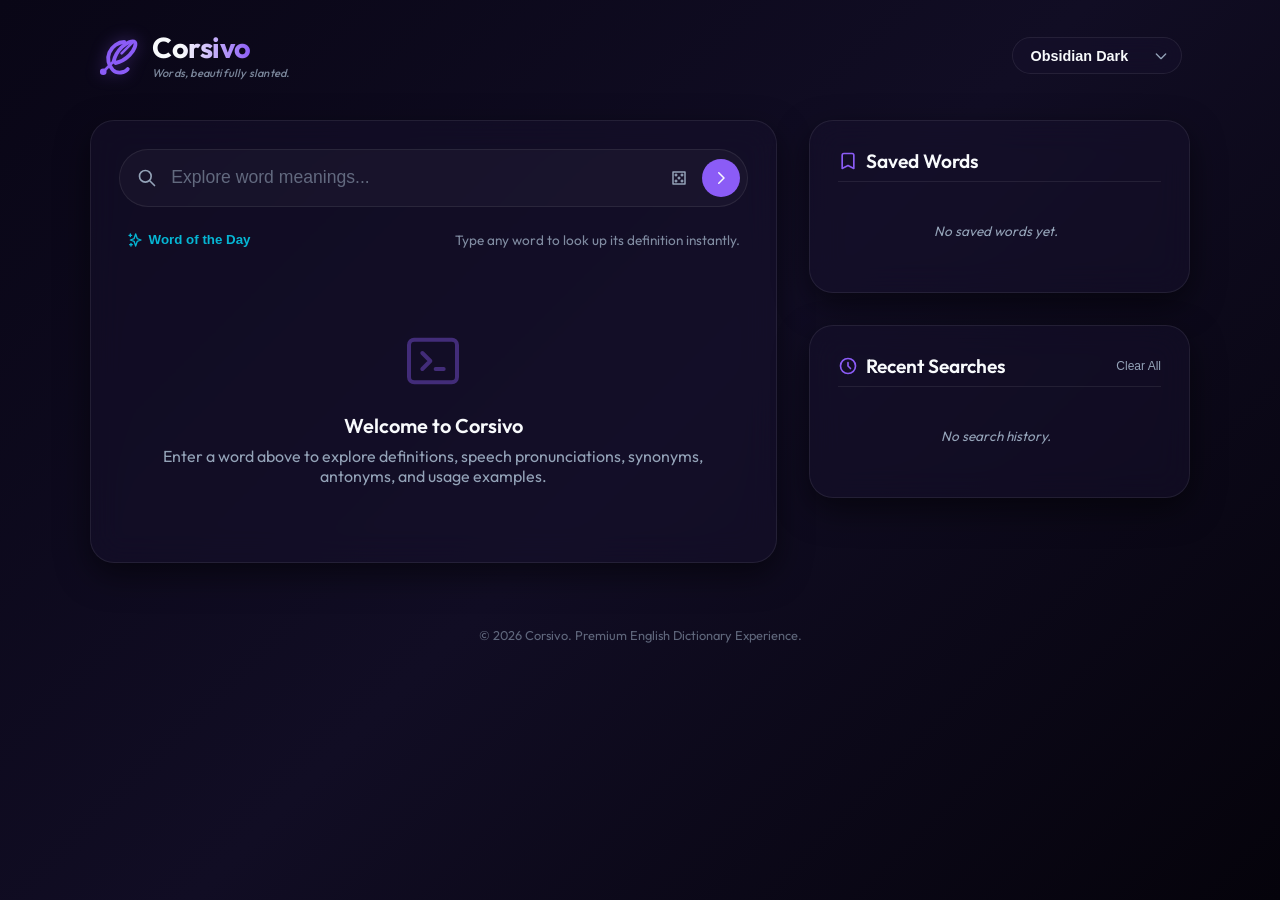
==== index.html @ c956513f "Reviving" ====
<!DOCTYPE html>
<html lang="en">
<head>
    <meta charset="UTF-8">
    <meta name="viewport" content="width=device-width, initial-scale=1.0">
    <title>Corsivo — Words, beautifully slanted.</title>
    <!-- Meta tags for SEO -->
    <meta name="description" content="Discover word meanings, audio pronunciations, synonyms, and word of the day in Corsivo - a premium, glassmorphic dark-themed app.">
    <link rel="stylesheet" href="styles.css">
</head>
<body>
    <!-- Header -->
    <header>
        <div class="brand">
            <!-- Corsivo Custom SVG Logo (Intertwined Italic C and Quill Pen) -->
            <svg class="brand-icon" viewBox="0 0 24 24" fill="none" stroke="currentColor" stroke-width="2.2" stroke-linecap="round" stroke-linejoin="round" xmlns="http://www.w3.org/2000/svg">
                <!-- Slanted C shape -->
                <path d="M15 4c-3.5 0-7 2.5-8.5 6s-.5 7.5 2 10 7 1.5 8.5-.5" />
                <!-- Slanted Quill Nib & Feather -->
                <path d="M9 15c.5-2.5 2-5.5 4.5-8 3-3 6.5-4 7.5-3s0 4.5-3 7.5c-2.5 2.5-5.5 4-8 4.5z" />
                <path d="M13.5 10.5l6-6" stroke-width="1.5" />
                <!-- Slanted ink draw line -->
                <path d="M9 15l-6 6" stroke-width="1.5" />
                <circle cx="3" cy="21" r="0.8" fill="currentColor" />
            </svg>
            <div class="logo-wrapper">
                <span class="brand-logo">Corsivo</span>
                <span class="brand-tagline">Words, beautifully slanted.</span>
            </div>
        </div>
        <div class="header-controls">
            <!-- Custom Theme Dropdown Select -->
            <div class="custom-select" id="theme-select-container">
                <button class="select-trigger" id="theme-select-trigger" aria-haspopup="listbox" aria-expanded="false" aria-label="Select Color Theme">
                    <span id="theme-select-label">Obsidian Dark</span>
                    <svg class="select-arrow" fill="none" stroke="currentColor" viewBox="0 0 24 24" xmlns="http://www.w3.org/2000/svg">
                        <path stroke-linecap="round" stroke-linejoin="round" stroke-width="2" d="M19 9l-7 7-7-7"></path>
                    </svg>
                </button>
                <ul class="select-options" id="theme-select-options" role="listbox">
                    <li data-value="dark" role="option" class="active">Obsidian Dark</li>
                    <li data-value="cyber" role="option">Midnight Cyber</li>
                    <li data-value="light" role="option">Light Glass</li>
                    <li data-value="sepia" role="option">Sepia Paper</li>
                </ul>
            </div>
        </div>
    </header>

    <!-- Main Layout Wrapper -->
    <div class="app-wrapper">
        <!-- Main Search and Meaning Area -->
        <main class="panel search-container">
            <div class="search-bar-wrapper">
                <!-- Search Icon -->
                <svg class="search-icon" fill="none" stroke="currentColor" viewBox="0 0 24 24" xmlns="http://www.w3.org/2000/svg">
                    <path stroke-linecap="round" stroke-linejoin="round" stroke-width="2" d="M21 21l-6-6m2-5a7 7 0 11-14 0 7 7 0 0114 0z"></path>
                </svg>
                
                <input type="text" id="word" placeholder="Explore word meanings..." aria-label="Search word in dictionary" autocomplete="off">
                
                <div class="input-actions">
                    <!-- Clear Input Button -->
                    <button class="clear-btn" id="clear-btn" onclick="clearSearch()" title="Clear search" aria-label="Clear input">
                        <svg width="18" height="18" fill="none" stroke="currentColor" viewBox="0 0 24 24" xmlns="http://www.w3.org/2000/svg">
                            <path stroke-linecap="round" stroke-linejoin="round" stroke-width="2" d="M6 18L18 6M6 6l12 12"></path>
                        </svg>
                    </button>
                    <!-- Random Word Button -->
                    <button class="random-btn" onclick="searchRandomWord()" title="Random Word" aria-label="Get a random word">
                        <!-- Die SVG Icon -->
                        <svg width="18" height="18" fill="none" stroke="currentColor" viewBox="0 0 24 24" xmlns="http://www.w3.org/2000/svg">
                            <path stroke-linecap="round" stroke-linejoin="round" stroke-width="2" d="M4 4h16v16H4V4z"></path>
                            <circle cx="8" cy="8" r="1.5" fill="currentColor"></circle>
                            <circle cx="16" cy="16" r="1.5" fill="currentColor"></circle>
                            <circle cx="12" cy="12" r="1.5" fill="currentColor"></circle>
                            <circle cx="16" cy="8" r="1.5" fill="currentColor"></circle>
                            <circle cx="8" cy="16" r="1.5" fill="currentColor"></circle>
                        </svg>
                    </button>
                    <!-- Submit Search Button -->
                    <button class="search-btn-icon" onclick="getMeaning()" title="Search word" aria-label="Perform search">
                        <svg width="18" height="18" fill="none" stroke="currentColor" viewBox="0 0 24 24" xmlns="http://www.w3.org/2000/svg">
                            <path stroke-linecap="round" stroke-linejoin="round" stroke-width="2" d="M9 5l7 7-7 7"></path>
                        </svg>
                    </button>
                </div>
            </div>

            <!-- Word of the Day Prompt -->
            <div class="quick-tips">
                <button class="word-of-day-btn" onclick="loadWordOfTheDay()">
                    <svg fill="none" stroke="currentColor" viewBox="0 0 24 24" xmlns="http://www.w3.org/2000/svg">
                        <path stroke-linecap="round" stroke-linejoin="round" stroke-width="2" d="M5 3v4M3 5h4M6 17v4m-2-2h4m5-16l2.286 6.857L21 12l-5.714 2.143L13 21l-2.286-6.857L5 12l5.714-2.143L13 3z"></path>
                    </svg>
                    Word of the Day
                </button>
                <span id="quick-tip-text" style="color: var(--text-secondary); opacity: 0.85;">Type any word to look up its definition instantly.</span>
            </div>

            <!-- Dynamic Result Area -->
            <div class="result" id="result">
                <!-- Welcome UI -->
                <div class="welcome-box">
                    <svg class="welcome-icon" fill="none" stroke="currentColor" viewBox="0 0 24 24" xmlns="http://www.w3.org/2000/svg">
                        <path stroke-linecap="round" stroke-linejoin="round" stroke-width="1.5" d="M8 9l3 3-3 3m5 0h3M5 20h14a2 2 0 002-2V6a2 2 0 00-2-2H5a2 2 0 00-2 2v12a2 2 0 002 2z"></path>
                    </svg>
                    <h3>Welcome to Corsivo</h3>
                    <p>Enter a word above to explore definitions, speech pronunciations, synonyms, antonyms, and usage examples.</p>
                </div>
            </div>
        </main>

        <!-- Sidebar (Bookmarks & History) -->
        <aside class="sidebar">
            <!-- Saved Words Section -->
            <div class="panel">
                <h2 class="sidebar-title">
                    <svg fill="none" stroke="currentColor" viewBox="0 0 24 24" xmlns="http://www.w3.org/2000/svg">
                        <path stroke-linecap="round" stroke-linejoin="round" stroke-width="2" d="M5 5a2 2 0 012-2h10a2 2 0 012 2v16l-7-3.5L5 21V5z"></path>
                    </svg>
                    Saved Words
                </h2>
                <ul class="sidebar-list" id="bookmarks-list">
                    <li class="empty-state">No saved words yet. Bookmark words to view them here.</li>
                </ul>
            </div>

            <!-- Recent Searches Section -->
            <div class="panel">
                <h2 class="sidebar-title" style="justify-content: space-between;">
                    <span style="display: flex; align-items: center; gap: 0.5rem;">
                        <svg fill="none" stroke="currentColor" viewBox="0 0 24 24" xmlns="http://www.w3.org/2000/svg">
                            <path stroke-linecap="round" stroke-linejoin="round" stroke-width="2" d="M12 8v4l3 3m6-3a9 9 0 11-18 0 9 9 0 0118 0z"></path>
                        </svg>
                        Recent Searches
                    </span>
                    <button onclick="clearHistory()" style="background: transparent; border: none; color: var(--text-secondary); cursor: pointer; font-size: 0.75rem; font-weight: 500;" id="clear-history-btn" title="Clear all history">Clear All</button>
                </h2>
                <ul class="sidebar-list" id="history-list">
                    <li class="empty-state">No search history.</li>
                </ul>
            </div>
        </aside>
    </div>

    <!-- Custom Modal Dialog System -->
    <div class="modal-overlay" id="custom-modal">
        <div class="modal-card">
            <h3 class="modal-title" id="modal-title">Confirm Action</h3>
            <p class="modal-message" id="modal-message">Are you sure you want to proceed?</p>
            <div class="modal-actions">
                <button class="modal-btn modal-btn-cancel" id="modal-cancel-btn">Cancel</button>
                <button class="modal-btn modal-btn-confirm" id="modal-confirm-btn">Confirm</button>
            </div>
        </div>
    </div>

    <!-- Toast Notifications Container -->
    <div class="toast-container" id="toast-container"></div>

    <!-- Footer -->
    <footer>
        <p>&copy; 2026 Corsivo. Premium English Dictionary Experience.</p>
    </footer>

    <!-- Scripts -->
    <script src="script.js"></script>
</body>
</html>
---- styles.css ----
/* Modern Dark Dictionary App Stylesheet */

@import url('https://fonts.googleapis.com/css2?family=Outfit:wght@300;400;500;600;700&family=Playfair+Display:ital,wght@0,500;0,700;1,500&display=swap');

:root {
    /* DEFAULT: Obsidian Dark */
    --bg-gradient: linear-gradient(135deg, #090616 0%, #110d24 50%, #05030b 100%);
    --bg-card: rgba(22, 17, 45, 0.5);
    --bg-card-hover: rgba(30, 24, 60, 0.7);
    --border-color: rgba(255, 255, 255, 0.08);
    --border-focus: rgba(139, 92, 246, 0.5);
    --text-primary: #f8fafc;
    --text-secondary: #94a3b8;
    --accent-color: #8b5cf6; /* Indigo-violet */
    --accent-hover: #a78bfa;
    --accent-glow: rgba(139, 92, 246, 0.35);
    --accent-secondary: #06b6d4; /* Cyan */
    --accent-sec-hover: #22d3ee;
    --shadow-color: rgba(0, 0, 0, 0.5);
    --success-color: #10b981;
    --error-color: #ef4444;
    --transition-speed: 0.3s;
    --font-sans: 'Outfit', sans-serif;
    --font-serif: 'Playfair Display', serif;
}

/* Theme: Midnight Cyber */
body.cyber {
    --bg-gradient: linear-gradient(135deg, #060814 0%, #0b132b 50%, #020308 100%);
    --bg-card: rgba(15, 23, 42, 0.6);
    --bg-card-hover: rgba(30, 41, 59, 0.85);
    --border-color: rgba(6, 182, 212, 0.15);
    --border-focus: rgba(6, 182, 212, 0.6);
    --text-primary: #e2e8f0;
    --text-secondary: #64748b;
    --accent-color: #06b6d4; /* Neon Cyan */
    --accent-hover: #22d3ee;
    --accent-glow: rgba(6, 182, 212, 0.45);
    --accent-secondary: #ec4899; /* Hot Pink */
    --accent-sec-hover: #f472b6;
    --shadow-color: rgba(6, 182, 212, 0.1);
}

/* Theme: Light Glass */
body.light {
    --bg-gradient: linear-gradient(135deg, #f8fafc 0%, #f1f5f9 50%, #e2e8f0 100%);
    --bg-card: rgba(255, 255, 255, 0.7);
    --bg-card-hover: rgba(255, 255, 255, 0.9);
    --border-color: rgba(15, 23, 42, 0.08);
    --border-focus: rgba(99, 102, 241, 0.5);
    --text-primary: #0f172a;
    --text-secondary: #475569;
    --accent-color: #4f46e5; /* Electric Indigo */
    --accent-hover: #4338ca;
    --accent-glow: rgba(79, 70, 229, 0.2);
    --accent-secondary: #0ea5e9; /* Sky Blue */
    --accent-sec-hover: #38bdf8;
    --shadow-color: rgba(15, 23, 42, 0.08);
}

/* Theme: Sepia Paper */
body.sepia {
    --bg-gradient: linear-gradient(135deg, #f4ecd8 0%, #ece2c6 50%, #dfd3b3 100%);
    --bg-card: rgba(255, 254, 250, 0.6);
    --bg-card-hover: rgba(255, 254, 250, 0.85);
    --border-color: rgba(139, 92, 26, 0.12);
    --border-focus: rgba(180, 83, 9, 0.5);
    --text-primary: #2b1f13;
    --text-secondary: #6e5843;
    --accent-color: #b45309; /* Warm Amber */
    --accent-hover: #92400e;
    --accent-glow: rgba(180, 83, 9, 0.25);
    --accent-secondary: #15803d; /* Forest Green */
    --accent-sec-hover: #166534;
    --shadow-color: rgba(139, 92, 26, 0.08);
}

/* Global Reset */
* {
    box-sizing: border-box;
    margin: 0;
    padding: 0;
}

body {
    font-family: var(--font-sans);
    background: var(--bg-gradient);
    color: var(--text-primary);
    min-height: 100vh;
    display: flex;
    flex-direction: column;
    align-items: center;
    justify-content: flex-start;
    padding: 2rem 1rem;
    overflow-x: hidden;
    transition: background var(--transition-speed) ease, color var(--transition-speed) ease;
    opacity: 0;
    animation: startupIntro 0.8s cubic-bezier(0.16, 1, 0.3, 1) forwards;
}

/* Scrollbar Customization */
::-webkit-scrollbar {
    width: 8px;
}
::-webkit-scrollbar-track {
    background: transparent;
}
::-webkit-scrollbar-thumb {
    background: var(--border-color);
    border-radius: 4px;
}
::-webkit-scrollbar-thumb:hover {
    background: var(--accent-color);
}

/* Layout Wrapper */
.app-wrapper {
    width: 100%;
    max-width: 1100px;
    display: grid;
    grid-template-columns: 1fr;
    gap: 2rem;
    position: relative;
    margin-top: 1rem;
}

@media (min-width: 900px) {
    .app-wrapper {
        grid-template-columns: 1.8fr 1fr;
    }
}

/* Header Container */
header {
    width: 100%;
    max-width: 1100px;
    display: flex;
    justify-content: space-between;
    align-items: center;
    margin-bottom: 1.5rem;
    padding: 0 0.5rem;
}

.brand {
    display: flex;
    align-items: center;
    gap: 0.75rem;
}

.brand-icon {
    width: 42px;
    height: 42px;
    color: var(--accent-color);
    filter: drop-shadow(0 0 8px var(--accent-glow));
    transition: transform var(--transition-speed) ease;
}

.brand:hover .brand-icon {
    transform: rotate(-10deg) scale(1.1);
}

.logo-wrapper {
    display: flex;
    flex-direction: column;
    align-items: flex-start;
}

.brand-logo {
    font-size: 1.8rem;
    font-weight: 700;
    letter-spacing: -0.5px;
    background: linear-gradient(to right, var(--text-primary) 30%, var(--accent-color) 100%);
    -webkit-background-clip: text;
    -webkit-text-fill-color: transparent;
    font-family: var(--font-sans);
    line-height: 1.1;
}

.brand-tagline {
    font-size: 0.7rem;
    font-weight: 500;
    font-style: italic;
    color: var(--text-secondary);
    opacity: 0.8;
    margin-top: 2px;
    letter-spacing: 0.2px;
}

.header-controls {
    display: flex;
    align-items: center;
    gap: 0.75rem;
}

/* Theme Dropdown */
.theme-selector-wrapper {
    position: relative;
}

select#theme-selector {
    appearance: none;
    background: var(--bg-card);
    border: 1px solid var(--border-color);
    color: var(--text-primary);
    padding: 0.6rem 2.2rem 0.6rem 1rem;
    font-size: 0.9rem;
    font-weight: 500;
    border-radius: 20px;
    cursor: pointer;
    transition: all var(--transition-speed) ease;
    backdrop-filter: blur(10px);
    -webkit-backdrop-filter: blur(10px);
}

select#theme-selector:focus, select#theme-selector:hover {
    border-color: var(--border-focus);
    box-shadow: 0 0 10px var(--accent-glow);
    outline: none;
}

.select-arrow {
    position: absolute;
    right: 12px;
    top: 50%;
    transform: translateY(-50%);
    pointer-events: none;
    width: 16px;
    height: 16px;
    color: var(--text-secondary);
}

/* Glassmorphic Panel Styles */
.panel {
    background: var(--bg-card);
    border: 1px solid var(--border-color);
    border-radius: 24px;
    padding: 1.75rem;
    box-shadow: 0 12px 32px var(--shadow-color);
    backdrop-filter: blur(16px);
    -webkit-backdrop-filter: blur(16px);
    transition: transform var(--transition-speed) ease, border-color var(--transition-speed) ease, box-shadow var(--transition-speed) ease;
}

.panel:hover {
    border-color: rgba(255, 255, 255, 0.12);
}

/* Main Area Container */
.search-container {
    display: flex;
    flex-direction: column;
    gap: 1.5rem;
}

/* Input & Search Controls */
.search-bar-wrapper {
    position: relative;
    display: flex;
    align-items: center;
    width: 100%;
}

.search-icon {
    position: absolute;
    left: 18px;
    width: 20px;
    height: 20px;
    color: var(--text-secondary);
    pointer-events: none;
    transition: color var(--transition-speed) ease;
}

input#word {
    width: 100%;
    padding: 1.1rem 3.5rem 1.1rem 3.2rem;
    font-size: 1.1rem;
    font-weight: 400;
    border-radius: 99px;
    border: 1px solid var(--border-color);
    background: rgba(255, 255, 255, 0.03);
    color: var(--text-primary);
    transition: all var(--transition-speed) ease;
}

.search-bar-wrapper:focus-within .search-icon {
    color: var(--accent-color);
}

input#word:focus {
    border-color: var(--border-focus);
    background: rgba(255, 255, 255, 0.05);
    box-shadow: 0 0 20px var(--accent-glow);
    outline: none;
}

input#word::placeholder {
    color: var(--text-secondary);
    opacity: 0.6;
}

/* Search buttons inside input wrapper */
.input-actions {
    position: absolute;
    right: 8px;
    display: flex;
    align-items: center;
    gap: 0.25rem;
}

.clear-btn, .random-btn, .search-btn-icon {
    background: transparent;
    border: none;
    border-radius: 50%;
    width: 38px;
    height: 38px;
    display: flex;
    align-items: center;
    justify-content: center;
    color: var(--text-secondary);
    cursor: pointer;
    transition: all 0.2s cubic-bezier(0.4, 0, 0.2, 1);
}

.clear-btn {
    opacity: 0;
    visibility: hidden;
}

.clear-btn.visible {
    opacity: 1;
    visibility: visible;
}

.clear-btn:hover {
    color: var(--error-color);
    background: rgba(239, 68, 68, 0.1);
}

.random-btn:hover {
    color: var(--accent-secondary);
    background: rgba(6, 182, 212, 0.1);
    transform: rotate(45deg);
}

.search-btn-icon {
    color: var(--text-primary);
    background: var(--accent-color);
}

.search-btn-icon:hover {
    background: var(--accent-hover);
    transform: scale(1.05);
    box-shadow: 0 0 12px var(--accent-glow);
}

/* Word of the Day & Quick Suggestions */
.quick-tips {
    display: flex;
    flex-wrap: wrap;
    justify-content: space-between;
    align-items: center;
    gap: 0.75rem;
    padding: 0 0.5rem;
    font-size: 0.85rem;
}

.word-of-day-btn {
    background: transparent;
    border: none;
    color: var(--accent-secondary);
    cursor: pointer;
    font-weight: 600;
    display: flex;
    align-items: center;
    gap: 0.35rem;
    transition: color var(--transition-speed) ease;
}

.word-of-day-btn:hover {
    color: var(--accent-sec-hover);
    text-decoration: underline;
}

.word-of-day-btn svg {
    width: 16px;
    height: 16px;
}

/* Result Styles */
.result {
    margin-top: 0.5rem;
    min-height: 200px;
    position: relative;
}

.welcome-box {
    display: flex;
    flex-direction: column;
    align-items: center;
    justify-content: center;
    text-align: center;
    padding: 3rem 1rem;
    color: var(--text-secondary);
}

.welcome-icon {
    width: 64px;
    height: 64px;
    margin-bottom: 1.25rem;
    color: var(--accent-color);
    opacity: 0.4;
    animation: float 4s ease-in-out infinite;
}

@keyframes float {
    0%, 100% { transform: translateY(0); }
    50% { transform: translateY(-8px); }
}

.welcome-box h3 {
    color: var(--text-primary);
    margin-bottom: 0.5rem;
    font-weight: 600;
    font-size: 1.25rem;
}

/* Shimmer Loading Skeleton */
.skeleton-wrapper {
    display: flex;
    flex-direction: column;
    gap: 1.5rem;
    animation: fadeIn 0.4s ease-out;
}

.skeleton-title {
    height: 36px;
    width: 50%;
    background: linear-gradient(90deg, rgba(255,255,255,0.03) 25%, rgba(255,255,255,0.08) 50%, rgba(255,255,255,0.03) 75%);
    background-size: 200% 100%;
    animation: shimmer 1.5s infinite linear;
    border-radius: 8px;
}

.skeleton-meta {
    height: 20px;
    width: 30%;
    background: linear-gradient(90deg, rgba(255,255,255,0.03) 25%, rgba(255,255,255,0.08) 50%, rgba(255,255,255,0.03) 75%);
    background-size: 200% 100%;
    animation: shimmer 1.5s infinite linear;
    border-radius: 6px;
}

.skeleton-body {
    height: 100px;
    width: 100%;
    background: linear-gradient(90deg, rgba(255,255,255,0.03) 25%, rgba(255,255,255,0.08) 50%, rgba(255,255,255,0.03) 75%);
    background-size: 200% 100%;
    animation: shimmer 1.5s infinite linear;
    border-radius: 12px;
}

@keyframes shimmer {
    0% { background-position: -200% 0; }
    100% { background-position: 200% 0; }
}

/* Active Definition Display */
.word-header-container {
    display: flex;
    justify-content: space-between;
    align-items: center;
    border-bottom: 1px solid var(--border-color);
    padding-bottom: 1.25rem;
    margin-bottom: 1.5rem;
}

.word-info h2 {
    font-family: var(--font-serif);
    font-size: 2.5rem;
    font-weight: 700;
    line-height: 1.2;
    margin-bottom: 0.35rem;
    word-break: break-word;
}

.phonetic-wrapper {
    display: flex;
    align-items: center;
    gap: 0.75rem;
}

.phonetic-text {
    font-size: 1.05rem;
    color: var(--accent-secondary);
    font-weight: 500;
}

.audio-btn {
    background: rgba(6, 182, 212, 0.1);
    border: none;
    color: var(--accent-secondary);
    width: 32px;
    height: 32px;
    border-radius: 50%;
    display: inline-flex;
    align-items: center;
    justify-content: center;
    cursor: pointer;
    transition: all 0.2s ease;
}

.audio-btn:hover {
    background: var(--accent-secondary);
    color: #000;
    transform: scale(1.1);
}

.audio-btn.playing {
    animation: pulseAudio 1s infinite alternate;
}

@keyframes pulseAudio {
    0% { transform: scale(1); box-shadow: 0 0 0 0 rgba(6, 182, 212, 0.4); }
    100% { transform: scale(1.1); box-shadow: 0 0 10px 4px rgba(6, 182, 212, 0.2); }
}

.word-actions {
    display: flex;
    gap: 0.5rem;
}

.action-btn {
    background: var(--bg-card);
    border: 1px solid var(--border-color);
    color: var(--text-secondary);
    width: 44px;
    height: 44px;
    border-radius: 50%;
    display: flex;
    align-items: center;
    justify-content: center;
    cursor: pointer;
    transition: all 0.2s ease;
}

.action-btn:hover {
    color: var(--text-primary);
    border-color: var(--border-focus);
    transform: scale(1.05);
}

.action-btn.active {
    color: #e11d48; /* Red heart or yellow bookmark fill */
    background: rgba(225, 29, 72, 0.1);
    border-color: rgba(225, 29, 72, 0.3);
}

.action-btn.bookmarked {
    color: #eab308; /* Yellow star */
    background: rgba(234, 179, 8, 0.1);
    border-color: rgba(234, 179, 8, 0.3);
}

/* Meaning Categories */
.pos-container {
    margin-bottom: 2rem;
    animation: slideUp 0.3s ease-out;
}

@keyframes slideUp {
    from { opacity: 0; transform: translateY(15px); }
    to { opacity: 1; transform: translateY(0); }
}

.pos-header {
    display: flex;
    align-items: center;
    gap: 1rem;
    margin-bottom: 1.1rem;
}

.pos-title {
    font-size: 1.1rem;
    font-weight: 700;
    text-transform: uppercase;
    letter-spacing: 1px;
    color: var(--accent-color);
}

.pos-line {
    flex-grow: 1;
    height: 1px;
    background: var(--border-color);
}

/* Definitions Cards */
.definitions-list {
    list-style: none;
    display: flex;
    flex-direction: column;
    gap: 1rem;
}

.definition-item {
    background: rgba(255, 255, 255, 0.02);
    border: 1px solid var(--border-color);
    padding: 1.2rem;
    border-radius: 16px;
    transition: background 0.2s ease, border-color 0.2s ease;
}

.definition-item:hover {
    background: rgba(255, 255, 255, 0.04);
    border-color: rgba(255, 255, 255, 0.12);
}

.definition-text {
    font-size: 1.05rem;
    line-height: 1.5;
    margin-bottom: 0.5rem;
}

.definition-text::before {
    content: "•";
    color: var(--accent-color);
    font-weight: bold;
    display: inline-block;
    width: 1rem;
    margin-left: -0.5rem;
}

.example-text {
    font-size: 0.95rem;
    color: var(--text-secondary);
    font-style: italic;
    border-left: 2px solid var(--accent-secondary);
    padding-left: 0.75rem;
    margin-top: 0.5rem;
}

/* Synonyms & Antonyms */
.thesaurus-container {
    margin-top: 1.25rem;
    display: flex;
    flex-direction: column;
    gap: 0.75rem;
    padding-top: 1rem;
    border-top: 1px dashed var(--border-color);
}

.thesaurus-row {
    display: flex;
    flex-wrap: wrap;
    align-items: center;
    gap: 0.5rem;
}

.thesaurus-label {
    font-size: 0.9rem;
    font-weight: 600;
    color: var(--text-secondary);
    min-width: 80px;
}

.tags-list {
    display: flex;
    flex-wrap: wrap;
    gap: 0.4rem;
}

.tag {
    font-size: 0.85rem;
    background: rgba(255, 255, 255, 0.04);
    border: 1px solid var(--border-color);
    color: var(--text-primary);
    padding: 0.25rem 0.75rem;
    border-radius: 12px;
    cursor: pointer;
    transition: all 0.2s ease;
}

.tag:hover {
    background: var(--accent-color);
    color: #fff;
    border-color: var(--accent-color);
    transform: translateY(-1px);
    box-shadow: 0 4px 8px var(--accent-glow);
}

/* Sidebar Sections (Bookmarks & History) */
.sidebar {
    display: flex;
    flex-direction: column;
    gap: 2rem;
}

.sidebar-title {
    font-size: 1.2rem;
    font-weight: 600;
    display: flex;
    align-items: center;
    gap: 0.5rem;
    margin-bottom: 1rem;
    border-bottom: 1px solid var(--border-color);
    padding-bottom: 0.5rem;
}

.sidebar-title svg {
    width: 20px;
    height: 20px;
    color: var(--accent-color);
}

.sidebar-list {
    list-style: none;
    max-height: 220px;
    overflow-y: auto;
    overflow-x: hidden;
    display: flex;
    flex-direction: column;
    gap: 0.5rem;
    padding-right: 6px;
}

.sidebar-item {
    display: flex;
    justify-content: space-between;
    align-items: center;
    padding: 0.6rem 0.85rem;
    background: rgba(255, 255, 255, 0.02);
    border: 1px solid var(--border-color);
    border-radius: 12px;
    font-size: 0.95rem;
    transition: all 0.2s ease;
    cursor: pointer;
}

.sidebar-item:hover {
    background: rgba(255, 255, 255, 0.05);
    border-color: var(--border-focus);
}

.sidebar-item-text {
    flex-grow: 1;
    font-weight: 500;
    transition: transform 0.2s ease;
}

.sidebar-item:hover .sidebar-item-text {
    transform: translateX(4px);
}

.sidebar-item-action {
    background: transparent;
    border: none;
    color: var(--text-secondary);
    cursor: pointer;
    padding: 4px;
    border-radius: 4px;
    display: flex;
    align-items: center;
    justify-content: center;
    transition: all 0.2s ease;
}

.sidebar-item-action:hover {
    color: var(--error-color);
    background: rgba(239, 68, 68, 0.1);
}

.empty-state {
    font-size: 0.85rem;
    color: var(--text-secondary);
    font-style: italic;
    padding: 1.5rem 0.5rem;
    text-align: center;
}

/* Toast System */
.toast-container {
    position: fixed;
    bottom: 24px;
    right: 24px;
    z-index: 9999;
    display: flex;
    flex-direction: column;
    gap: 0.5rem;
}

.toast {
    background: var(--bg-card);
    border: 1px solid var(--border-color);
    color: var(--text-primary);
    padding: 0.85rem 1.5rem;
    border-radius: 16px;
    box-shadow: 0 8px 24px rgba(0, 0, 0, 0.3);
    font-size: 0.9rem;
    font-weight: 500;
    display: flex;
    align-items: center;
    gap: 0.75rem;
    backdrop-filter: blur(12px);
    border-left: 4px solid var(--accent-color);
    animation: toastIn 0.3s cubic-bezier(0.16, 1, 0.3, 1) forwards;
}

@keyframes toastIn {
    from { transform: translateY(20px) scale(0.9); opacity: 0; }
    to { transform: translateY(0) scale(1); opacity: 1; }
}

.toast.toast-error {
    border-left-color: var(--error-color);
}

.toast.toast-success {
    border-left-color: var(--success-color);
}

.toast.toast-out {
    animation: toastOut 0.3s ease-in forwards;
}

@keyframes toastOut {
    to { transform: translateY(-20px) scale(0.9); opacity: 0; }
}

/* Error/Not Found screen */
.error-box {
    display: flex;
    flex-direction: column;
    align-items: center;
    justify-content: center;
    text-align: center;
    padding: 3rem 1rem;
    animation: fadeIn 0.4s ease-out;
}

.error-icon {
    width: 64px;
    height: 64px;
    color: var(--error-color);
    margin-bottom: 1.25rem;
    opacity: 0.75;
}

.error-box h3 {
    font-size: 1.4rem;
    margin-bottom: 0.5rem;
    color: var(--text-primary);
}

.error-box p {
    color: var(--text-secondary);
    max-width: 340px;
    line-height: 1.5;
}

/* Animations */
@keyframes fadeIn {
    from { opacity: 0; }
    to { opacity: 1; }
}

/* Footer styling */
footer {
    margin-top: 4rem;
    font-size: 0.8rem;
    color: var(--text-secondary);
    opacity: 0.6;
    text-align: center;
    width: 100%;
}

/* --- CUSTOM COMPONENT STYLES --- */

/* Custom Dropdown Select */
.custom-select {
    position: relative;
    width: 170px;
    user-select: none;
}

.select-trigger {
    width: 100%;
    background: var(--bg-card);
    border: 1px solid var(--border-color);
    color: var(--text-primary);
    padding: 0.6rem 1.1rem;
    font-size: 0.9rem;
    font-weight: 550;
    border-radius: 20px;
    cursor: pointer;
    display: flex;
    justify-content: space-between;
    align-items: center;
    transition: all var(--transition-speed) ease;
    backdrop-filter: blur(12px);
    -webkit-backdrop-filter: blur(12px);
}

.select-trigger:hover, .select-trigger:focus {
    border-color: var(--border-focus);
    box-shadow: 0 0 12px var(--accent-glow);
    outline: none;
}

.select-trigger .select-arrow {
    width: 16px;
    height: 16px;
    color: var(--text-secondary);
    transition: transform 0.25s cubic-bezier(0.4, 0, 0.2, 1);
    margin-left: 0.5rem;
}

.custom-select.open .select-arrow {
    transform: rotate(180deg);
    color: var(--accent-color);
}

.select-options {
    position: absolute;
    top: calc(100% + 6px);
    left: 0;
    width: 100%;
    background: var(--bg-card);
    border: 1px solid var(--border-color);
    border-radius: 16px;
    list-style: none;
    padding: 0.4rem;
    margin: 0;
    box-shadow: 0 12px 30px var(--shadow-color);
    backdrop-filter: blur(24px);
    -webkit-backdrop-filter: blur(24px);
    z-index: 1000;
    display: none;
    opacity: 0;
    transform: translateY(-8px);
    transition: opacity 0.2s ease, transform 0.2s ease, display 0.2s allow-discrete;
}

.custom-select.open .select-options {
    display: block;
    opacity: 1;
    transform: translateY(0);
}

.select-options li {
    padding: 0.55rem 0.85rem;
    font-size: 0.9rem;
    font-weight: 500;
    border-radius: 10px;
    cursor: pointer;
    color: var(--text-primary);
    transition: all 0.2s ease;
    display: flex;
    align-items: center;
    justify-content: space-between;
}

.select-options li:hover {
    background: rgba(255, 255, 255, 0.05);
    color: var(--accent-color);
}

.select-options li.active {
    background: rgba(139, 92, 246, 0.12);
    color: var(--accent-hover);
    font-weight: 600;
}

.select-options li.active::after {
    content: "•";
    color: var(--accent-hover);
    font-size: 1rem;
}

/* Custom Modal Dialog overlay */
.modal-overlay {
    position: fixed;
    top: 0;
    left: 0;
    width: 100vw;
    height: 100vh;
    background: rgba(0, 0, 0, 0.6);
    backdrop-filter: blur(10px);
    -webkit-backdrop-filter: blur(10px);
    display: flex;
    align-items: center;
    justify-content: center;
    z-index: 99999;
    opacity: 0;
    pointer-events: none;
    transition: opacity 0.3s cubic-bezier(0.16, 1, 0.3, 1);
}

.modal-overlay.open {
    opacity: 1;
    pointer-events: auto;
}

.modal-card {
    background: var(--bg-card);
    border: 1px solid var(--border-color);
    box-shadow: 0 24px 64px rgba(0, 0, 0, 0.6);
    border-radius: 28px;
    padding: 2.2rem;
    width: 90%;
    max-width: 400px;
    text-align: center;
    backdrop-filter: blur(20px);
    -webkit-backdrop-filter: blur(20px);
    transform: scale(0.9) translateY(12px);
    transition: transform 0.3s cubic-bezier(0.34, 1.56, 0.64, 1);
}

.modal-overlay.open .modal-card {
    transform: scale(1) translateY(0);
}

.modal-title {
    font-size: 1.35rem;
    font-weight: 700;
    margin-bottom: 0.6rem;
    color: var(--text-primary);
}

.modal-message {
    font-size: 0.95rem;
    color: var(--text-secondary);
    line-height: 1.5;
    margin-bottom: 2rem;
}

.modal-actions {
    display: flex;
    justify-content: center;
    gap: 0.75rem;
}

.modal-btn {
    padding: 0.7rem 1.6rem;
    border-radius: 14px;
    font-size: 0.95rem;
    font-weight: 600;
    cursor: pointer;
    border: none;
    transition: all 0.2s cubic-bezier(0.4, 0, 0.2, 1);
}

.modal-btn-cancel {
    background: rgba(255, 255, 255, 0.04);
    color: var(--text-primary);
    border: 1px solid var(--border-color);
}

.modal-btn-cancel:hover {
    background: rgba(255, 255, 255, 0.08);
}

.modal-btn-confirm {
    background: var(--accent-color);
    color: white;
}

.modal-btn-confirm:hover {
    background: var(--accent-hover);
    box-shadow: 0 0 12px var(--accent-glow);
    transform: scale(1.02);
}

/* Typo suggestions menu styling */
.typo-suggestions-container {
    margin-top: 1.5rem;
    display: flex;
    flex-direction: column;
    align-items: center;
    gap: 0.75rem;
    animation: fadeIn 0.4s ease-out;
}

.typo-suggestions-container span {
    font-size: 0.95rem;
    font-weight: 600;
    color: var(--text-secondary);
}

.suggestions-list {
    display: flex;
    justify-content: center;
    flex-wrap: wrap;
    gap: 0.5rem;
}

.suggestion-tag {
    font-size: 0.9rem;
    font-weight: 500;
    background: rgba(6, 182, 212, 0.08);
    color: var(--accent-secondary);
    border: 1px solid rgba(6, 182, 212, 0.15);
    padding: 0.35rem 0.95rem;
    border-radius: 12px;
    cursor: pointer;
    transition: all 0.2s cubic-bezier(0.4, 0, 0.2, 1);
}

.suggestion-tag:hover {
    background: var(--accent-secondary);
    color: #000;
    border-color: var(--accent-secondary);
    transform: translateY(-2px);
    box-shadow: 0 6px 12px rgba(6, 182, 212, 0.25);
}

/* Related words container styling */
.related-words-container {
    margin-top: 2.2rem;
    animation: slideUp 0.35s ease-out;
}

.related-tags-list {
    margin-top: 1rem;
    display: flex;
    flex-wrap: wrap;
    gap: 0.5rem;
}

.related-tag {
    font-size: 0.85rem;
    font-weight: 500;
    background: rgba(139, 92, 246, 0.08);
    border: 1px solid rgba(139, 92, 246, 0.15);
    color: var(--text-primary);
    padding: 0.35rem 0.85rem;
    border-radius: 14px;
    cursor: pointer;
    transition: all 0.2s cubic-bezier(0.4, 0, 0.2, 1);
}

.related-tag:hover {
    background: var(--accent-color);
    color: #fff;
    border-color: var(--accent-color);
    transform: translateY(-2px);
    box-shadow: 0 4px 10px var(--accent-glow);
}

/* --- SYSTEM ANIMATIONS & TIMERS (PHASE 3) --- */

/* Intro startup animation */
@keyframes startupIntro {
    from {
        opacity: 0;
        transform: translateY(12px);
    }
    to {
        opacity: 1;
        transform: translateY(0);
    }
}

/* Logo drawing animation */
.brand-icon {
    animation: logoDraw 1.1s cubic-bezier(0.16, 1, 0.3, 1) forwards;
}

@keyframes logoDraw {
    0% {
        transform: scale(0.8) rotate(-15deg);
        opacity: 0;
        filter: drop-shadow(0 0 0 transparent);
    }
    50% {
        filter: drop-shadow(0 0 15px var(--accent-glow));
    }
    100% {
        transform: scale(1) rotate(0deg);
        opacity: 1;
        filter: drop-shadow(0 0 8px var(--accent-glow));
    }
}

/* Spinner custom loader */
.loader-spinner {
    width: 38px;
    height: 38px;
    border: 3px solid rgba(255, 255, 255, 0.04);
    border-radius: 50%;
    border-top-color: var(--accent-color);
    border-right-color: var(--accent-secondary);
    animation: spin 0.85s cubic-bezier(0.4, 0.1, 0.4, 0.9) infinite;
    margin: 2.5rem auto;
    filter: drop-shadow(0 0 4px var(--accent-glow));
}

@keyframes spin {
    to { transform: rotate(360deg); }
}

/* Sequential streaming cascade layout */
.word-header-container {
    animation: revealCascading 0.4s cubic-bezier(0.16, 1, 0.3, 1) forwards;
    opacity: 0;
}

.pos-container {
    animation: revealCascading 0.4s cubic-bezier(0.16, 1, 0.3, 1) forwards;
    opacity: 0;
}

.pos-container:nth-of-type(1) { animation-delay: 0.08s; }
.pos-container:nth-of-type(2) { animation-delay: 0.18s; }
.pos-container:nth-of-type(3) { animation-delay: 0.28s; }
.pos-container:nth-of-type(4) { animation-delay: 0.38s; }

.related-words-container {
    animation: revealCascading 0.4s cubic-bezier(0.16, 1, 0.3, 1) forwards;
    opacity: 0;
    animation-delay: 0.45s;
}

@keyframes revealCascading {
    from {
        opacity: 0;
        transform: translateY(12px);
    }
    to {
        opacity: 1;
        transform: translateY(0);
    }
}
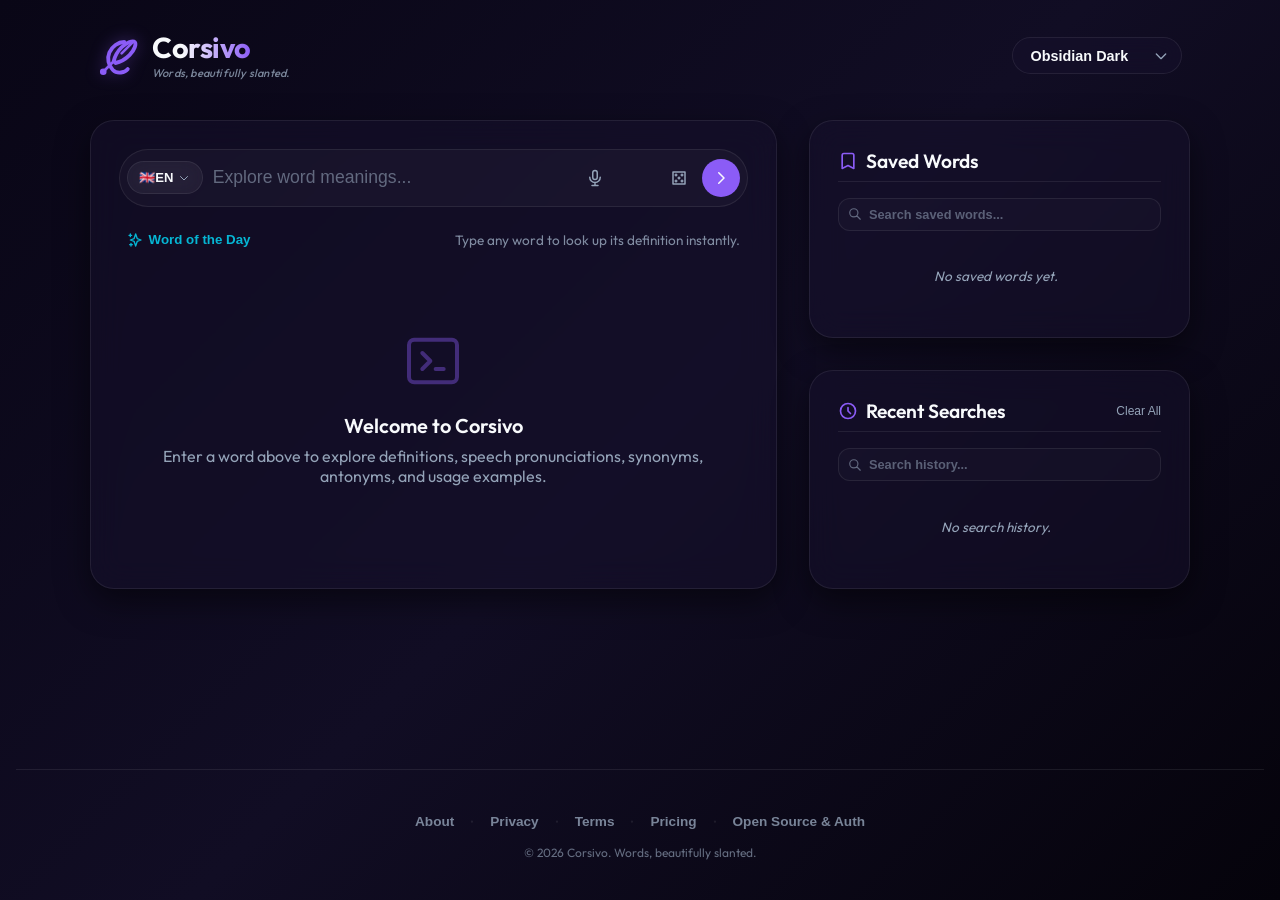
==== commit e3682d11: "Some" ====
--- a/index.html
+++ b/index.html
@@ -4,9 +4,13 @@
     <meta charset="UTF-8">
     <meta name="viewport" content="width=device-width, initial-scale=1.0">
     <title>Corsivo — Words, beautifully slanted.</title>
-    <!-- Meta tags for SEO -->
     <meta name="description" content="Discover word meanings, audio pronunciations, synonyms, and word of the day in Corsivo - a premium, glassmorphic dark-themed app.">
     <link rel="stylesheet" href="styles.css">
+    <!-- PWA integration -->
+    <link rel="manifest" href="manifest.json">
+    <meta name="theme-color" content="#090616">
+    <link rel="icon" type="image/svg+xml" href="icon.svg">
+    <link rel="apple-touch-icon" href="icon.svg">
 </head>
 <body>
     <!-- Header -->
@@ -52,14 +56,37 @@
         <!-- Main Search and Meaning Area -->
         <main class="panel search-container">
             <div class="search-bar-wrapper">
-                <!-- Search Icon -->
-                <svg class="search-icon" fill="none" stroke="currentColor" viewBox="0 0 24 24" xmlns="http://www.w3.org/2000/svg">
-                    <path stroke-linecap="round" stroke-linejoin="round" stroke-width="2" d="M21 21l-6-6m2-5a7 7 0 11-14 0 7 7 0 0114 0z"></path>
-                </svg>
-                
+                <!-- Custom Language Dropdown Selector -->
+                <div class="custom-select lang-select" id="lang-select-container">
+                    <button class="select-trigger lang-trigger" id="lang-select-trigger" aria-haspopup="listbox" aria-expanded="false" aria-label="Select Search Language">
+                        <span id="lang-select-label">🇬🇧 EN</span>
+                        <svg class="select-arrow" fill="none" stroke="currentColor" viewBox="0 0 24 24" xmlns="http://www.w3.org/2000/svg">
+                            <path stroke-linecap="round" stroke-linejoin="round" stroke-width="2" d="M19 9l-7 7-7-7"></path>
+                        </svg>
+                    </button>
+                    <ul class="select-options lang-options" id="lang-select-options" role="listbox">
+                        <li data-value="en" role="option" class="active">🇬🇧 English</li>
+                        <li data-value="es" role="option">🇪🇸 Spanish</li>
+                        <li data-value="fr" role="option">🇫🇷 French</li>
+                        <li data-value="de" role="option">🇩🇪 German</li>
+                        <li data-value="it" role="option">🇮🇹 Italian</li>
+                        <li data-value="pt-br" role="option">🇧🇷 Portuguese</li>
+                        <li data-value="ru" role="option">🇷🇺 Russian</li>
+                        <li data-value="tr" role="option">🇹🇷 Turkish</li>
+                        <li data-value="ar" role="option">🇸🇦 Arabic</li>
+                    </ul>
+                </div>
+
                 <input type="text" id="word" placeholder="Explore word meanings..." aria-label="Search word in dictionary" autocomplete="off">
                 
                 <div class="input-actions">
+                    <!-- Voice Search Microphone -->
+                    <button class="voice-btn" id="voice-search-btn" onclick="startVoiceSearch()" title="Voice Search" aria-label="Search by voice">
+                        <svg width="18" height="18" fill="none" stroke="currentColor" stroke-width="2" viewBox="0 0 24 24" xmlns="http://www.w3.org/2000/svg">
+                            <path stroke-linecap="round" stroke-linejoin="round" stroke-width="2" d="M19 11a7 7 0 01-7 7m0 0a7 7 0 01-7-7m7 7v4m0 0H8m4 0h4m-4-8a3 3 0 01-3-3V5a3 3 0 116 0v6a3 3 0 01-3 3z"></path>
+                        </svg>
+                    </button>
+                    
                     <!-- Clear Input Button -->
                     <button class="clear-btn" id="clear-btn" onclick="clearSearch()" title="Clear search" aria-label="Clear input">
                         <svg width="18" height="18" fill="none" stroke="currentColor" viewBox="0 0 24 24" xmlns="http://www.w3.org/2000/svg">
@@ -121,6 +148,10 @@
                     </svg>
                     Saved Words
                 </h2>
+                <div class="sidebar-search-wrapper">
+                    <input type="text" id="bookmarks-search" placeholder="Search saved words..." oninput="filterBookmarks()" class="sidebar-search-input" aria-label="Search saved words">
+                    <svg class="sidebar-search-icon" width="14" height="14" fill="none" stroke="currentColor" stroke-width="2" viewBox="0 0 24 24"><path stroke-linecap="round" stroke-linejoin="round" d="M21 21l-6-6m2-5a7 7 0 11-14 0 7 7 0 0114 0z"/></svg>
+                </div>
                 <ul class="sidebar-list" id="bookmarks-list">
                     <li class="empty-state">No saved words yet. Bookmark words to view them here.</li>
                 </ul>
@@ -137,6 +168,10 @@
                     </span>
                     <button onclick="clearHistory()" style="background: transparent; border: none; color: var(--text-secondary); cursor: pointer; font-size: 0.75rem; font-weight: 500;" id="clear-history-btn" title="Clear all history">Clear All</button>
                 </h2>
+                <div class="sidebar-search-wrapper">
+                    <input type="text" id="history-search" placeholder="Search history..." oninput="filterHistory()" class="sidebar-search-input" aria-label="Search recent history">
+                    <svg class="sidebar-search-icon" width="14" height="14" fill="none" stroke="currentColor" stroke-width="2" viewBox="0 0 24 24"><path stroke-linecap="round" stroke-linejoin="round" d="M21 21l-6-6m2-5a7 7 0 11-14 0 7 7 0 0114 0z"/></svg>
+                </div>
                 <ul class="sidebar-list" id="history-list">
                     <li class="empty-state">No search history.</li>
                 </ul>
@@ -159,9 +194,126 @@
     <!-- Toast Notifications Container -->
     <div class="toast-container" id="toast-container"></div>
 
+    <!-- Connection Status Widget (Offline/Online Popups) -->
+    <div class="connection-widget" id="connection-widget"></div>
+
+    <!-- Custom Informational Modal Sheet (About, Privacy, Terms, Pricing, Open Source) -->
+    <div class="info-overlay" id="info-modal">
+        <div class="info-card">
+            <button class="info-close-btn" onclick="closeInfoModal()" aria-label="Close panel">
+                <svg width="20" height="20" fill="none" stroke="currentColor" viewBox="0 0 24 24" xmlns="http://www.w3.org/2000/svg">
+                    <path stroke-linecap="round" stroke-linejoin="round" stroke-width="2" d="M6 18L18 6M6 6l12 12"></path>
+                </svg>
+            </button>
+            
+            <!-- Modal Tabs Sidebar -->
+            <div class="info-tabs">
+                <button class="tab-btn active" data-tab="about" onclick="switchInfoTab('about')">About</button>
+                <button class="tab-btn" data-tab="privacy" onclick="switchInfoTab('privacy')">Privacy</button>
+                <button class="tab-btn" data-tab="terms" onclick="switchInfoTab('terms')">Terms</button>
+                <button class="tab-btn" data-tab="pricing" onclick="switchInfoTab('pricing')">Pricing</button>
+                <button class="tab-btn" data-tab="open-source" onclick="switchInfoTab('open-source')">Open Source & Auth</button>
+                <button class="tab-btn" data-tab="backup" onclick="switchInfoTab('backup')">Backup & Restore</button>
+            </div>
+            
+            <!-- Modal Contents Area -->
+            <div class="info-content-wrapper">
+                <!-- About Tab -->
+                <div class="tab-content active" id="tab-content-about">
+                    <h2>About Corsivo</h2>
+                    <p class="subtitle">Words, beautifully slanted.</p>
+                    <p>Welcome to <strong>Corsivo</strong>! This project holds a special place in my development journey: it is a modern revival of my very first repository on GitHub. Rebuilt from the ground up, it features a glassmorphic dark design system, fluid slanted text micro-animations, and full offline caching compatibility.</p>
+                    <p>The name <em>Corsivo</em> (Italian for italic or cursive) highlights our goal to present word definitions with exquisite typography, visual transitions, and custom layout setups.</p>
+                </div>
+                
+                <!-- Privacy Tab -->
+                <div class="tab-content" id="tab-content-privacy">
+                    <h2>Privacy Policy</h2>
+                    <p class="subtitle">Your data remains yours. 100% client-side.</p>
+                    <p>We believe online privacy should be simple, clear, and absolute, without standard corporate legalese:</p>
+                    <ul>
+                        <li><strong>No Accounts:</strong> You do not need to register, enter an email, or sign in to explore words. We offer a full experience with zero authentication walls.</li>
+                        <li><strong>100% Local Storage:</strong> All your search history logs, saved words (bookmarks), and visual color themes are stored exclusively on your own device inside your browser's LocalStorage.</li>
+                        <li><strong>No Databases or Servers:</strong> We do not host backend databases. We have zero tracking tools, cookies, or remote analytics logs. Your word lookups are completely private.</li>
+                        <li><strong>API Queries:</strong> Word searches request definitions from the public Free Dictionary API. Related recommendations use the Datamuse API. No personal trackers are sent.</li>
+                    </ul>
+                </div>
+                
+                <!-- Terms Tab -->
+                <div class="tab-content" id="tab-content-terms">
+                    <h2>Terms of Service</h2>
+                    <p class="subtitle">Straightforward, fair-use guidelines.</p>
+                    <p>Our terms of usage are extremely simple:</p>
+                    <ul>
+                        <li><strong>Fair Use:</strong> Search and discover as many words as you need. Please do not run aggressive web scrapers that spam the API servers.</li>
+                        <li><strong>MIT License:</strong> The code for Corsivo is open-source and free to read, fork, clone, or modify under the permissive MIT license parameters.</li>
+                        <li><strong>As-Is Service:</strong> We pull definitions dynamically from public dictionaries. Information is presented "as-is" without warranty.</li>
+                    </ul>
+                </div>
+                
+                <!-- Pricing Tab -->
+                <div class="tab-content" id="tab-content-pricing">
+                    <h2>Pricing</h2>
+                    <p class="subtitle">100% Free Forever.</p>
+                    <p>Corsivo has zero subscription tiers, zero locked features, and zero banner ads:</p>
+                    <ul>
+                        <li><strong>Free Forever:</strong> This app is built out of passion as a portfolio project. You will never be asked for billing details, trials, or premiums.</li>
+                        <li><strong>No Advertisements:</strong> We do not run ads. The layout remains clean, loading fast, and focused on typography definitions.</li>
+                    </ul>
+                </div>
+                
+                <!-- Open Source Tab -->
+                <div class="tab-content" id="tab-content-open-source">
+                    <h2>Open Source & Auth</h2>
+                    <p class="subtitle">Accessible codebase, zero sign-up constraints.</p>
+                    <p>Corsivo is completely transparent and designed without auth limits:</p>
+                    <ul>
+                        <li><strong>Zero Login Constraints:</strong> There are no registration forms, forgot-password scripts, or profiles. The app loads instantly for everyone.</li>
+                        <li><strong>Code Repository:</strong> The codebase is open for public review and contributions on GitHub, showing the journey from my first repository to this modernized revival.</li>
+                        <li><strong>Educational Focus:</strong> Rebuilding this as a pure HTML/CSS/JS single-page application shows that high-fidelity web experiences can be created with zero bloated frameworks.</li>
+                    </ul>
+                </div>
+
+                <!-- Backup & Restore Tab -->
+                <div class="tab-content" id="tab-content-backup">
+                    <h2>Backup & Restore</h2>
+                    <p class="subtitle">Import or export your dictionary data (bookmarks, notes, history).</p>
+                    <p>Save all your custom vocabulary data, personal comments, and search logs to a JSON file on your local computer, or restore them anytime.</p>
+                    
+                    <div style="display: flex; gap: 1rem; margin-top: 2rem;">
+                        <button onclick="exportData()" class="modal-btn modal-btn-confirm" style="display: flex; align-items: center; gap: 0.5rem; justify-content: center; width: 100%;">
+                            <svg width="18" height="18" fill="none" stroke="currentColor" stroke-width="2" viewBox="0 0 24 24" xmlns="http://www.w3.org/2000/svg">
+                                <path stroke-linecap="round" stroke-linejoin="round" d="M4 16v1a3 3 0 003 3h10a3 3 0 003-3v-1m-4-4l-4 4m0 0l-4-4m4 4V4"></path>
+                            </svg>
+                            Export Data (.json)
+                        </button>
+                        <button onclick="triggerImport()" class="modal-btn modal-btn-cancel" style="display: flex; align-items: center; gap: 0.5rem; justify-content: center; width: 100%; border: 1px dashed var(--border-color);">
+                            <svg width="18" height="18" fill="none" stroke="currentColor" stroke-width="2" viewBox="0 0 24 24" xmlns="http://www.w3.org/2000/svg">
+                                <path stroke-linecap="round" stroke-linejoin="round" d="M4 16v1a3 3 0 003 3h10a3 3 0 003-3v-1m-4-8l-4-4m0 0L8 8m4-4v12"></path>
+                            </svg>
+                            Import Data (.json)
+                        </button>
+                        <input type="file" id="import-file-input" style="display: none;" accept=".json" onchange="importData(event)">
+                    </div>
+                </div>
+            </div>
+        </div>
+    </div>
+
     <!-- Footer -->
     <footer>
-        <p>&copy; 2026 Corsivo. Premium English Dictionary Experience.</p>
+        <div class="footer-links">
+            <button onclick="openInfoModal('about')">About</button>
+            <span class="footer-divider">•</span>
+            <button onclick="openInfoModal('privacy')">Privacy</button>
+            <span class="footer-divider">•</span>
+            <button onclick="openInfoModal('terms')">Terms</button>
+            <span class="footer-divider">•</span>
+            <button onclick="openInfoModal('pricing')">Pricing</button>
+            <span class="footer-divider">•</span>
+            <button onclick="openInfoModal('open-source')">Open Source & Auth</button>
+        </div>
+        <p class="copyright">&copy; 2026 Corsivo. Words, beautifully slanted.</p>
     </footer>
 
     <!-- Scripts -->
--- a/styles.css
+++ b/styles.css
@@ -1,6 +1,10 @@
 /* Modern Dark Dictionary App Stylesheet */
 
 @import url('https://fonts.googleapis.com/css2?family=Outfit:wght@300;400;500;600;700&family=Playfair+Display:ital,wght@0,500;0,700;1,500&display=swap');
+
+html {
+    scroll-behavior: smooth;
+}
 
 :root {
     /* DEFAULT: Obsidian Dark */
@@ -25,7 +29,7 @@
 }
 
 /* Theme: Midnight Cyber */
-body.cyber {
+body.cyber, html.cyber {
     --bg-gradient: linear-gradient(135deg, #060814 0%, #0b132b 50%, #020308 100%);
     --bg-card: rgba(15, 23, 42, 0.6);
     --bg-card-hover: rgba(30, 41, 59, 0.85);
@@ -42,7 +46,7 @@
 }
 
 /* Theme: Light Glass */
-body.light {
+body.light, html.light {
     --bg-gradient: linear-gradient(135deg, #f8fafc 0%, #f1f5f9 50%, #e2e8f0 100%);
     --bg-card: rgba(255, 255, 255, 0.7);
     --bg-card-hover: rgba(255, 255, 255, 0.9);
@@ -59,7 +63,7 @@
 }
 
 /* Theme: Sepia Paper */
-body.sepia {
+body.sepia, html.sepia {
     --bg-gradient: linear-gradient(135deg, #f4ecd8 0%, #ece2c6 50%, #dfd3b3 100%);
     --bg-card: rgba(255, 254, 250, 0.6);
     --bg-card-hover: rgba(255, 254, 250, 0.85);
@@ -84,14 +88,16 @@
 
 body {
     font-family: var(--font-sans);
-    background: var(--bg-gradient);
+    background: var(--bg-gradient) no-repeat;
+    background-attachment: fixed;
+    background-size: cover;
     color: var(--text-primary);
     min-height: 100vh;
     display: flex;
     flex-direction: column;
     align-items: center;
     justify-content: flex-start;
-    padding: 2rem 1rem;
+    padding: 2rem 1rem 0 1rem;
     overflow-x: hidden;
     transition: background var(--transition-speed) ease, color var(--transition-speed) ease;
     opacity: 0;
@@ -122,6 +128,7 @@
     gap: 2rem;
     position: relative;
     margin-top: 1rem;
+    margin-bottom: 4rem; /* Minimum spacing above footer */
 }
 
 @media (min-width: 900px) {
@@ -238,7 +245,7 @@
     box-shadow: 0 12px 32px var(--shadow-color);
     backdrop-filter: blur(16px);
     -webkit-backdrop-filter: blur(16px);
-    transition: transform var(--transition-speed) ease, border-color var(--transition-speed) ease, box-shadow var(--transition-speed) ease;
+    transition: transform var(--transition-speed) ease, border-color var(--transition-speed) ease, box-shadow var(--transition-speed) ease, background var(--transition-speed) ease, background-color var(--transition-speed) ease, color var(--transition-speed) ease;
 }
 
 .panel:hover {
@@ -272,7 +279,7 @@
 
 input#word {
     width: 100%;
-    padding: 1.1rem 3.5rem 1.1rem 3.2rem;
+    padding: 1.1rem 3.5rem 1.1rem 5.8rem; /* Clear language selector absolute placement */
     font-size: 1.1rem;
     font-weight: 400;
     border-radius: 99px;
@@ -862,15 +869,7 @@
     to { opacity: 1; }
 }
 
-/* Footer styling */
-footer {
-    margin-top: 4rem;
-    font-size: 0.8rem;
-    color: var(--text-secondary);
-    opacity: 0.6;
-    text-align: center;
-    width: 100%;
-}
+/* Footer styling removed from duplicate definition - merged below */
 
 /* --- CUSTOM COMPONENT STYLES --- */
 
@@ -1011,7 +1010,7 @@
     backdrop-filter: blur(20px);
     -webkit-backdrop-filter: blur(20px);
     transform: scale(0.9) translateY(12px);
-    transition: transform 0.3s cubic-bezier(0.34, 1.56, 0.64, 1);
+    transition: transform 0.3s cubic-bezier(0.34, 1.56, 0.64, 1), background var(--transition-speed) ease, border-color var(--transition-speed) ease, color var(--transition-speed) ease;
 }
 
 .modal-overlay.open .modal-card {
@@ -1229,3 +1228,857 @@
         transform: translateY(0);
     }
 }
+
+/* --- OFFLINE MODE NOTICE & POLICY DIALOGS (PHASE 4) --- */
+
+/* --- PREMIUM CONNECTION STATUS POPUP --- */
+.connection-widget {
+    position: fixed;
+    bottom: 24px;
+    left: 24px;
+    z-index: 99999;
+    pointer-events: none;
+    perspective: 1000px;
+}
+
+.connection-card {
+    display: flex;
+    align-items: flex-start;
+    gap: 1rem;
+    background: rgba(22, 17, 45, 0.7); /* Translucent glass fallback */
+    border: 1px solid var(--border-color);
+    box-shadow: 0 16px 40px rgba(0, 0, 0, 0.5);
+    border-radius: 20px;
+    padding: 1.1rem 1.4rem;
+    max-width: 350px;
+    backdrop-filter: blur(20px);
+    -webkit-backdrop-filter: blur(20px);
+    pointer-events: auto;
+    transform: translateY(120px) rotateX(-15deg);
+    opacity: 0;
+    transition: all 0.5s cubic-bezier(0.16, 1, 0.3, 1);
+}
+
+.connection-card.visible {
+    transform: translateY(0) rotateX(0deg);
+    opacity: 1;
+}
+
+/* Theme adaptation inside cards */
+body.cyber .connection-card {
+    background: rgba(15, 23, 42, 0.75);
+    border-color: rgba(6, 182, 212, 0.2);
+}
+
+body.light .connection-card {
+    background: rgba(255, 255, 255, 0.85);
+    box-shadow: 0 16px 40px rgba(15, 23, 42, 0.12);
+}
+
+body.sepia .connection-card {
+    background: rgba(255, 254, 250, 0.85);
+    border-color: rgba(139, 92, 26, 0.15);
+}
+
+/* Offline state layout styling */
+.connection-card.offline {
+    border-left: 4px solid var(--error-color);
+}
+
+/* Online state layout styling */
+.connection-card.online {
+    border-left: 4px solid var(--success-color);
+}
+
+.connection-icon {
+    display: flex;
+    align-items: center;
+    justify-content: center;
+    width: 36px;
+    height: 36px;
+    border-radius: 10px;
+    flex-shrink: 0;
+}
+
+.connection-card.offline .connection-icon {
+    background: rgba(239, 68, 68, 0.12);
+    color: var(--error-color);
+}
+
+.connection-card.online .connection-icon {
+    background: rgba(16, 185, 129, 0.12);
+    color: var(--success-color);
+}
+
+.connection-info {
+    flex-grow: 1;
+    display: flex;
+    flex-direction: column;
+    gap: 0.25rem;
+}
+
+.connection-header {
+    display: flex;
+    align-items: center;
+    justify-content: space-between;
+    gap: 0.5rem;
+}
+
+.connection-header h4 {
+    font-size: 0.95rem;
+    font-weight: 700;
+    margin: 0;
+    color: var(--text-primary);
+}
+
+.connection-badge {
+    font-size: 0.65rem;
+    font-weight: 700;
+    text-transform: uppercase;
+    letter-spacing: 0.5px;
+    padding: 0.15rem 0.45rem;
+    border-radius: 6px;
+}
+
+.connection-badge.offline {
+    background: rgba(239, 68, 68, 0.15);
+    color: #fca5a5;
+}
+
+.connection-badge.online {
+    background: rgba(16, 185, 129, 0.15);
+    color: #a7f3d0;
+}
+
+.connection-info p {
+    font-size: 0.8rem;
+    line-height: 1.4;
+    color: var(--text-secondary);
+    margin: 0;
+}
+
+.connection-close {
+    background: transparent;
+    border: none;
+    color: var(--text-secondary);
+    cursor: pointer;
+    padding: 4px;
+    border-radius: 6px;
+    display: flex;
+    align-items: center;
+    justify-content: center;
+    transition: all 0.2s ease;
+    margin-top: -2px;
+}
+
+.connection-close:hover {
+    background: rgba(255, 255, 255, 0.05);
+    color: var(--text-primary);
+}
+
+body.light .connection-close:hover {
+    background: rgba(0, 0, 0, 0.05);
+}
+
+/* Info Tabbed Overlay Modal */
+.info-overlay {
+    position: fixed;
+    top: 0;
+    left: 0;
+    width: 100vw;
+    height: 100vh;
+    background: rgba(0, 0, 0, 0.6);
+    backdrop-filter: blur(12px);
+    -webkit-backdrop-filter: blur(12px);
+    display: flex;
+    align-items: center;
+    justify-content: center;
+    z-index: 99990;
+    opacity: 0;
+    pointer-events: none;
+    transition: opacity 0.3s ease;
+}
+
+.info-overlay.open {
+    opacity: 1;
+    pointer-events: auto;
+}
+
+.info-card {
+    background: var(--bg-card);
+    border: 1px solid var(--border-color);
+    box-shadow: 0 30px 70px rgba(0, 0, 0, 0.5);
+    border-radius: 28px;
+    width: 90%;
+    max-width: 760px;
+    height: 520px;
+    display: flex;
+    flex-direction: column;
+    position: relative;
+    overflow: hidden;
+    backdrop-filter: blur(24px);
+    -webkit-backdrop-filter: blur(24px);
+    transform: scale(0.95) translateY(15px);
+    transition: transform 0.35s cubic-bezier(0.16, 1, 0.3, 1), background var(--transition-speed) ease, border-color var(--transition-speed) ease, color var(--transition-speed) ease;
+}
+
+@media (min-width: 650px) {
+    .info-card {
+        flex-direction: row;
+    }
+}
+
+.info-overlay.open .info-card {
+    transform: scale(1) translateY(0);
+}
+
+/* Close Button */
+.info-close-btn {
+    position: absolute;
+    top: 18px;
+    right: 18px;
+    background: rgba(255, 255, 255, 0.03);
+    border: 1px solid var(--border-color);
+    color: var(--text-secondary);
+    width: 36px;
+    height: 36px;
+    border-radius: 50%;
+    display: flex;
+    align-items: center;
+    justify-content: center;
+    cursor: pointer;
+    transition: all 0.2s ease;
+    z-index: 10;
+}
+
+.info-close-btn:hover {
+    color: var(--text-primary);
+    background: rgba(255, 255, 255, 0.08);
+    border-color: var(--border-focus);
+    transform: scale(1.05);
+}
+
+/* Tabs Sidebar */
+.info-tabs {
+    width: 100%;
+    background: rgba(0, 0, 0, 0.15);
+    border-bottom: 1px solid var(--border-color);
+    padding: 1.5rem 1rem;
+    display: flex;
+    flex-direction: row;
+    gap: 0.5rem;
+    overflow-x: auto;
+    flex-shrink: 0;
+}
+
+@media (min-width: 650px) {
+    .info-tabs {
+        width: 210px;
+        height: 100%;
+        border-bottom: none;
+        border-right: 1px solid var(--border-color);
+        flex-direction: column;
+        overflow-y: auto;
+        padding-top: 3.5rem;
+    }
+}
+
+.tab-btn {
+    background: transparent;
+    border: none;
+    color: var(--text-secondary);
+    padding: 0.65rem 1.1rem;
+    border-radius: 10px;
+    cursor: pointer;
+    font-family: var(--font-sans);
+    font-size: 0.9rem;
+    font-weight: 600;
+    text-align: left;
+    transition: all 0.2s ease;
+    white-space: nowrap;
+}
+
+.tab-btn:hover {
+    color: var(--text-primary);
+    background: rgba(255, 255, 255, 0.03);
+}
+
+.tab-btn.active {
+    background: rgba(139, 92, 246, 0.12);
+    color: var(--accent-hover);
+}
+
+/* Content Area */
+.info-content-wrapper {
+    flex-grow: 1;
+    padding: 2.2rem;
+    overflow-y: auto;
+    height: 100%;
+    display: flex;
+    flex-direction: column;
+    justify-content: flex-start;
+    padding-top: 3.5rem;
+}
+
+.tab-content {
+    display: none;
+    animation: fadeIn 0.3s ease;
+}
+
+.tab-content.active {
+    display: block;
+}
+
+.tab-content h2 {
+    font-size: 1.6rem;
+    font-weight: 700;
+    margin-bottom: 0.35rem;
+    color: var(--text-primary);
+}
+
+.tab-content .subtitle {
+    font-size: 0.9rem;
+    font-weight: 600;
+    font-style: italic;
+    color: var(--accent-secondary);
+    margin-bottom: 1.5rem;
+}
+
+.tab-content p {
+    font-size: 0.95rem;
+    line-height: 1.6;
+    color: var(--text-primary);
+    opacity: 0.9;
+    margin-bottom: 1rem;
+}
+
+.tab-content ul {
+    margin-left: 1.2rem;
+    margin-bottom: 1rem;
+    display: flex;
+    flex-direction: column;
+    gap: 0.75rem;
+    color: var(--text-primary);
+    opacity: 0.9;
+    font-size: 0.95rem;
+    line-height: 1.5;
+}
+
+.tab-content ul li::marker {
+    color: var(--accent-color);
+}
+
+.tab-content strong {
+    color: var(--accent-hover);
+}
+
+/* Footer upgraded styling */
+footer {
+    margin-top: auto; /* Push footer to the bottom of the flex container */
+    font-size: 0.8rem;
+    color: var(--text-secondary);
+    text-align: center;
+    width: 100%;
+    padding: 2.5rem 0;
+    border-top: 1px solid var(--border-color);
+}
+
+.footer-links {
+    display: flex;
+    justify-content: center;
+    align-items: center;
+    flex-wrap: wrap;
+    gap: 0.5rem;
+    margin-bottom: 0.75rem;
+}
+
+.footer-links button {
+    background: transparent;
+    border: none;
+    color: var(--text-secondary);
+    opacity: 0.8;
+    font-size: 0.85rem;
+    font-weight: 600;
+    cursor: pointer;
+    padding: 4px 8px;
+    border-radius: 6px;
+    transition: all 0.2s ease;
+}
+
+.footer-links button:hover {
+    color: var(--accent-hover);
+    opacity: 1;
+    background: rgba(255, 255, 255, 0.04);
+}
+
+.footer-divider {
+    color: var(--border-color);
+    font-size: 0.75rem;
+    user-select: none;
+}
+
+footer .copyright {
+    font-size: 0.75rem;
+    color: var(--text-secondary);
+    opacity: 0.65;
+    margin-top: 0.25rem;
+}
+
+/* --- CUSTOM GLASSMORPHIC CONTEXT MENU --- */
+.custom-context-menu {
+    position: fixed;
+    z-index: 100000;
+    background: rgba(22, 17, 45, 0.75); /* Translucent obsidian background */
+    border: 1px solid var(--border-color);
+    box-shadow: 0 16px 36px rgba(0, 0, 0, 0.5);
+    border-radius: 16px;
+    padding: 0.4rem;
+    min-width: 190px;
+    backdrop-filter: blur(20px);
+    -webkit-backdrop-filter: blur(20px);
+    display: none;
+    opacity: 0;
+    transform: scale(0.95);
+    transition: opacity 0.15s ease, transform 0.15s ease, display 0.15s allow-discrete;
+}
+
+.custom-context-menu.open {
+    display: block;
+    opacity: 1;
+    transform: scale(1);
+}
+
+.cyber .custom-context-menu {
+    background: rgba(15, 23, 42, 0.8);
+    border-color: rgba(6, 182, 212, 0.2);
+}
+
+.light .custom-context-menu {
+    background: rgba(255, 255, 255, 0.85);
+    box-shadow: 0 16px 36px rgba(15, 23, 42, 0.12);
+}
+
+.sepia .custom-context-menu {
+    background: rgba(255, 254, 250, 0.85);
+    border-color: rgba(139, 92, 26, 0.15);
+}
+
+.context-menu-list {
+    list-style: none;
+    margin: 0;
+    padding: 0;
+    display: flex;
+    flex-direction: column;
+    gap: 0.15rem;
+}
+
+.context-menu-item {
+    display: flex;
+    align-items: center;
+    gap: 0.6rem;
+    padding: 0.55rem 0.8rem;
+    font-size: 0.85rem;
+    font-weight: 550;
+    color: var(--text-primary);
+    border-radius: 10px;
+    cursor: pointer;
+    transition: all 0.15s ease;
+    user-select: none;
+}
+
+.context-menu-item:hover {
+    background: rgba(255, 255, 255, 0.05);
+    color: var(--accent-color);
+}
+
+.light .context-menu-item:hover {
+    background: rgba(0, 0, 0, 0.04);
+}
+
+.context-menu-item svg {
+    color: var(--text-secondary);
+    transition: color 0.15s ease;
+    flex-shrink: 0;
+}
+
+.context-menu-item:hover svg {
+    color: var(--accent-color);
+}
+
+.context-menu-divider {
+    height: 1px;
+    background: var(--border-color);
+    margin: 0.35rem 0.4rem;
+}
+
+.context-menu-header {
+    font-size: 0.7rem;
+    font-weight: 700;
+    text-transform: uppercase;
+    letter-spacing: 0.5px;
+    color: var(--text-secondary);
+    padding: 0.25rem 0.8rem;
+    opacity: 0.8;
+}
+
+/* Themes inline row inside menu */
+.context-menu-themes-row {
+    display: flex;
+    justify-content: space-between;
+    padding: 0.35rem 0.8rem;
+    gap: 0.4rem;
+}
+
+.ctx-theme-btn {
+    flex-grow: 1;
+    height: 28px;
+    background: rgba(255, 255, 255, 0.03);
+    border: 1px solid var(--border-color);
+    border-radius: 8px;
+    cursor: pointer;
+    display: flex;
+    align-items: center;
+    justify-content: center;
+    transition: all 0.2s ease;
+}
+
+.light .ctx-theme-btn {
+    background: rgba(0, 0, 0, 0.02);
+}
+
+.ctx-theme-btn:hover {
+    border-color: var(--border-focus);
+    background: rgba(255, 255, 255, 0.06);
+    transform: translateY(-1px);
+}
+
+.color-dot {
+    width: 12px;
+    height: 12px;
+    border-radius: 50%;
+}
+
+.color-dot.obsidian { background: #8b5cf6; }
+.color-dot.cyber { background: #06b6d4; }
+.color-dot.light { background: #4f46e5; }
+.color-dot.sepia { background: #b45309; }
+
+/* --- CODE-COMMENT CUSTOM NOTES SYSTEM --- */
+.word-note-container {
+    margin-bottom: 1.5rem;
+    animation: fadeIn 0.3s ease-out;
+}
+
+.note-comment-card {
+    display: flex;
+    align-items: center;
+    gap: 0.5rem;
+    background: rgba(255, 255, 255, 0.015);
+    border: 1px dashed var(--border-color);
+    border-radius: 12px;
+    padding: 0.65rem 1rem;
+    font-family: 'Courier New', Courier, monospace; /* Monospace for programming look */
+    font-size: 0.9rem;
+    line-height: 1.4;
+}
+
+body.cyber .note-comment-card {
+    background: rgba(6, 182, 212, 0.02);
+}
+
+.note-comment-syntax {
+    color: #10B981; /* Premium syntax highlight green */
+    font-weight: 700;
+    user-select: none;
+    flex-shrink: 0;
+}
+
+body.sepia .note-comment-syntax {
+    color: #15803d; /* Dark green for sepia */
+}
+
+body.light .note-comment-syntax {
+    color: #059669; /* Slightly darker green for light theme */
+}
+
+.note-comment-text {
+    color: var(--text-primary);
+    opacity: 0.85;
+    flex-grow: 1;
+    word-break: break-word;
+}
+
+.note-action-btn {
+    background: transparent;
+    border: none;
+    color: var(--text-secondary);
+    cursor: pointer;
+    padding: 4px;
+    border-radius: 6px;
+    display: flex;
+    align-items: center;
+    justify-content: center;
+    transition: all 0.2s ease;
+    opacity: 0.4;
+}
+
+.note-comment-card:hover .note-action-btn {
+    opacity: 0.8;
+}
+
+.note-action-btn:hover {
+    color: var(--accent-color);
+    background: rgba(255, 255, 255, 0.05);
+}
+
+.note-action-btn.delete-note:hover {
+    color: var(--error-color);
+    background: rgba(239, 68, 68, 0.1);
+}
+
+.add-note-prompt-btn {
+    display: inline-flex;
+    align-items: center;
+    gap: 0.4rem;
+    background: transparent;
+    border: 1px dashed var(--border-color);
+    color: var(--text-secondary);
+    font-size: 0.8rem;
+    font-weight: 600;
+    padding: 0.4rem 0.8rem;
+    border-radius: 8px;
+    cursor: pointer;
+    transition: all 0.2s ease;
+}
+
+.add-note-prompt-btn:hover {
+    border-color: var(--border-focus);
+    color: var(--accent-color);
+    background: rgba(255, 255, 255, 0.03);
+}
+
+/* Inline Note Editor styling */
+.note-editor-card {
+    background: var(--bg-card);
+    border: 1px solid var(--border-focus);
+    border-radius: 16px;
+    padding: 1rem;
+    box-shadow: 0 8px 20px var(--accent-glow);
+    display: flex;
+    flex-direction: column;
+    gap: 0.75rem;
+}
+
+.note-editor-card textarea {
+    background: rgba(255, 255, 255, 0.02);
+    border: 1px solid var(--border-color);
+    color: var(--text-primary);
+    border-radius: 10px;
+    padding: 0.6rem;
+    font-family: var(--font-sans);
+    font-size: 0.9rem;
+    resize: vertical;
+    min-height: 70px;
+    outline: none;
+    transition: border-color 0.2s ease;
+}
+
+.note-editor-card textarea:focus {
+    border-color: var(--border-focus);
+}
+
+.note-editor-actions {
+    display: flex;
+    justify-content: flex-end;
+    gap: 0.5rem;
+}
+
+.note-editor-btn {
+    padding: 0.4rem 0.9rem;
+    border-radius: 8px;
+    font-size: 0.8rem;
+    font-weight: 600;
+    cursor: pointer;
+    border: none;
+    transition: all 0.2s ease;
+}
+
+.note-editor-btn.cancel {
+    background: rgba(255, 255, 255, 0.04);
+    color: var(--text-primary);
+    border: 1px solid var(--border-color);
+}
+
+.note-editor-btn.save {
+    background: var(--accent-color);
+    color: white;
+}
+
+.note-editor-btn.save:hover {
+    background: var(--accent-hover);
+}
+
+/* Comment Indicator in Sidebar Lists */
+.note-indicator {
+    color: #10B981;
+    font-size: 0.75rem;
+    font-weight: 800;
+    margin-left: 0.35rem;
+    font-family: monospace;
+    letter-spacing: -0.5px;
+    vertical-align: middle;
+}
+
+body.sepia .note-indicator {
+    color: #15803d;
+}
+
+body.light .note-indicator {
+    color: #059669;
+}
+
+/* --- ADVANCED MULTI-LANGUAGE SELECTOR --- */
+.search-bar-wrapper .lang-select {
+    position: absolute;
+    left: 8px;
+    width: 76px;
+    z-index: 10;
+}
+
+.lang-trigger {
+    padding: 0.5rem 0.55rem 0.5rem 0.7rem !important;
+    border-radius: 99px !important;
+    font-size: 0.82rem !important;
+    background: rgba(255, 255, 255, 0.04) !important;
+    border: 1px solid var(--border-color) !important;
+    box-shadow: none !important;
+}
+
+.lang-trigger .select-arrow {
+    margin-left: 0.15rem !important;
+    width: 12px !important;
+    height: 12px !important;
+}
+
+.lang-options {
+    width: 160px !important;
+}
+
+/* --- VOICE SEARCH MICROPHONE --- */
+.voice-btn {
+    background: transparent;
+    border: none;
+    border-radius: 50%;
+    width: 38px;
+    height: 38px;
+    display: flex;
+    align-items: center;
+    justify-content: center;
+    color: var(--text-secondary);
+    cursor: pointer;
+    transition: all 0.2s cubic-bezier(0.4, 0, 0.2, 1);
+}
+
+.voice-btn:hover {
+    color: var(--accent-secondary);
+    background: rgba(6, 182, 212, 0.1);
+}
+
+.voice-btn.listening {
+    color: var(--error-color);
+    background: rgba(239, 68, 68, 0.15);
+    animation: pulseMic 1.2s infinite alternate;
+}
+
+@keyframes pulseMic {
+    0% { transform: scale(1); box-shadow: 0 0 0 0 rgba(239, 68, 68, 0.4); }
+    100% { transform: scale(1.1); box-shadow: 0 0 10px 4px rgba(239, 68, 68, 0.2); }
+}
+
+/* --- SIDEBAR FILTER SEARCH INPUTS --- */
+.sidebar-search-wrapper {
+    position: relative;
+    margin: 0.2rem 0 0.8rem 0;
+    display: flex;
+    align-items: center;
+}
+
+.sidebar-search-input {
+    width: 100%;
+    padding: 0.5rem 1rem 0.5rem 1.9rem;
+    font-size: 0.8rem;
+    font-weight: 550;
+    border-radius: 12px;
+    border: 1px solid var(--border-color);
+    background: rgba(255, 255, 255, 0.02);
+    color: var(--text-primary);
+    transition: all var(--transition-speed) ease;
+    outline: none;
+}
+
+.sidebar-search-input:focus {
+    border-color: var(--border-focus);
+    background: rgba(255, 255, 255, 0.04);
+    box-shadow: 0 0 8px var(--accent-glow);
+}
+
+.sidebar-search-icon {
+    position: absolute;
+    left: 10px;
+    color: var(--text-secondary);
+    pointer-events: none;
+    opacity: 0.6;
+    transition: color var(--transition-speed) ease;
+}
+
+.sidebar-search-input:focus + .sidebar-search-icon {
+    color: var(--accent-color);
+    opacity: 1;
+}
+
+.sidebar-search-input::placeholder {
+    color: var(--text-secondary);
+    opacity: 0.55;
+}
+
+/* --- AUDIO PRONUNCIATION SPEED SELECTOR --- */
+.speech-speed-wrapper {
+    display: inline-flex;
+    align-items: center;
+    gap: 0.15rem;
+    background: rgba(255, 255, 255, 0.02);
+    border: 1px solid var(--border-color);
+    border-radius: 8px;
+    padding: 2px 6px;
+    margin-left: 0.4rem;
+    font-size: 0.75rem;
+    font-weight: 600;
+    color: var(--text-secondary);
+    vertical-align: middle;
+    transition: all var(--transition-speed) ease;
+}
+
+body.light .speech-speed-wrapper {
+    background: rgba(0, 0, 0, 0.02);
+}
+
+.speech-speed-select {
+    background: transparent;
+    border: none;
+    color: var(--accent-secondary);
+    font-size: 0.75rem;
+    font-weight: 700;
+    cursor: pointer;
+    outline: none;
+    padding: 0 2px;
+}
+
+.speech-speed-select option {
+    background: #0f172a;
+    color: white;
+}
+
+body.light .speech-speed-select option {
+    background: white;
+    color: black;
+}
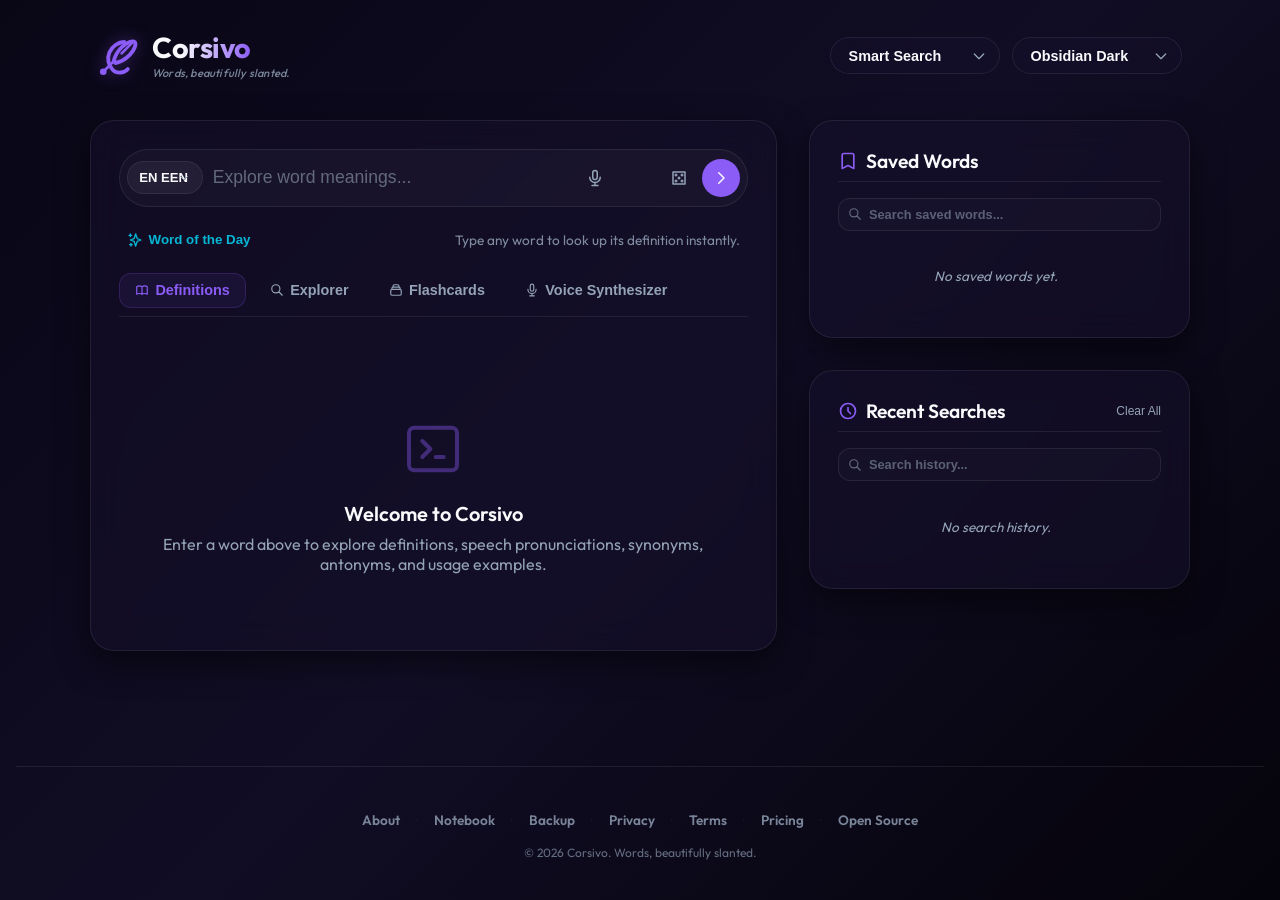
==== commit 9f582595: "proper features" ====
--- a/index.html
+++ b/index.html
@@ -33,6 +33,22 @@
             </div>
         </div>
         <div class="header-controls">
+            <!-- Custom API Dropdown Select -->
+            <div class="custom-select" id="api-select-container">
+                <button class="select-trigger" id="api-select-trigger" aria-haspopup="listbox" aria-expanded="false" aria-label="Select Dictionary Source">
+                    <span id="api-select-label">Smart Search</span>
+                    <svg class="select-arrow" fill="none" stroke="currentColor" viewBox="0 0 24 24" xmlns="http://www.w3.org/2000/svg">
+                        <path stroke-linecap="round" stroke-linejoin="round" stroke-width="2" d="M19 9l-7 7-7-7"></path>
+                    </svg>
+                </button>
+                <ul class="select-options" id="api-select-options" role="listbox">
+                    <li data-value="smart" role="option" class="active">Smart Search</li>
+                    <li data-value="free" role="option">Free Dictionary</li>
+                    <li data-value="wiktionary" role="option">Wiktionary</li>
+                    <li data-value="datamuse" role="option">Datamuse</li>
+                </ul>
+            </div>
+
             <!-- Custom Theme Dropdown Select -->
             <div class="custom-select" id="theme-select-container">
                 <button class="select-trigger" id="theme-select-trigger" aria-haspopup="listbox" aria-expanded="false" aria-label="Select Color Theme">
@@ -44,6 +60,8 @@
                 <ul class="select-options" id="theme-select-options" role="listbox">
                     <li data-value="dark" role="option" class="active">Obsidian Dark</li>
                     <li data-value="cyber" role="option">Midnight Cyber</li>
+                    <li data-value="emerald" role="option">Emerald Forest</li>
+                    <li data-value="sakura" role="option">Sunset Sakura</li>
                     <li data-value="light" role="option">Light Glass</li>
                     <li data-value="sepia" role="option">Sepia Paper</li>
                 </ul>
@@ -59,21 +77,29 @@
                 <!-- Custom Language Dropdown Selector -->
                 <div class="custom-select lang-select" id="lang-select-container">
                     <button class="select-trigger lang-trigger" id="lang-select-trigger" aria-haspopup="listbox" aria-expanded="false" aria-label="Select Search Language">
-                        <span id="lang-select-label">🇬🇧 EN</span>
+                        <span id="lang-select-label"><span class="lang-code">EN</span> EN</span>
                         <svg class="select-arrow" fill="none" stroke="currentColor" viewBox="0 0 24 24" xmlns="http://www.w3.org/2000/svg">
                             <path stroke-linecap="round" stroke-linejoin="round" stroke-width="2" d="M19 9l-7 7-7-7"></path>
                         </svg>
                     </button>
                     <ul class="select-options lang-options" id="lang-select-options" role="listbox">
-                        <li data-value="en" role="option" class="active">🇬🇧 English</li>
-                        <li data-value="es" role="option">🇪🇸 Spanish</li>
-                        <li data-value="fr" role="option">🇫🇷 French</li>
-                        <li data-value="de" role="option">🇩🇪 German</li>
-                        <li data-value="it" role="option">🇮🇹 Italian</li>
-                        <li data-value="pt-br" role="option">🇧🇷 Portuguese</li>
-                        <li data-value="ru" role="option">🇷🇺 Russian</li>
-                        <li data-value="tr" role="option">🇹🇷 Turkish</li>
-                        <li data-value="ar" role="option">🇸🇦 Arabic</li>
+                        <li data-value="auto" role="option"><span class="lang-code auto"><svg fill="none" stroke="currentColor" viewBox="0 0 24 24"><path stroke-linecap="round" stroke-linejoin="round" stroke-width="2" d="M5 3v4M3 5h4M6 17v4m-2-2h4m5-16l2.286 6.857L21 12l-5.714 2.143L13 21l-2.286-6.857L5 12l5.714-2.143L13 3z"/></svg></span> Auto Detect</li>
+                        <li data-value="en" role="option" class="active"><span class="lang-code">EN</span> English</li>
+                        <li data-value="es" role="option"><span class="lang-code">ES</span> Spanish</li>
+                        <li data-value="fr" role="option"><span class="lang-code">FR</span> French</li>
+                        <li data-value="de" role="option"><span class="lang-code">DE</span> German</li>
+                        <li data-value="it" role="option"><span class="lang-code">IT</span> Italian</li>
+                        <li data-value="pt-br" role="option"><span class="lang-code">PT</span> Portuguese</li>
+                        <li data-value="ru" role="option"><span class="lang-code">RU</span> Russian</li>
+                        <li data-value="tr" role="option"><span class="lang-code">TR</span> Turkish</li>
+                        <li data-value="ar" role="option"><span class="lang-code">AR</span> Arabic</li>
+                        <li data-value="hi" role="option"><span class="lang-code">HI</span> Hindi</li>
+                        <li data-value="ja" role="option"><span class="lang-code">JA</span> Japanese</li>
+                        <li data-value="zh" role="option"><span class="lang-code">ZH</span> Chinese</li>
+                        <li data-value="ko" role="option"><span class="lang-code">KO</span> Korean</li>
+                        <li data-value="nl" role="option"><span class="lang-code">NL</span> Dutch</li>
+                        <li data-value="pl" role="option"><span class="lang-code">PL</span> Polish</li>
+                        <li data-value="sv" role="option"><span class="lang-code">SV</span> Swedish</li>
                     </ul>
                 </div>
 
@@ -125,15 +151,140 @@
                 <span id="quick-tip-text" style="color: var(--text-secondary); opacity: 0.85;">Type any word to look up its definition instantly.</span>
             </div>
 
-            <!-- Dynamic Result Area -->
-            <div class="result" id="result">
-                <!-- Welcome UI -->
-                <div class="welcome-box">
-                    <svg class="welcome-icon" fill="none" stroke="currentColor" viewBox="0 0 24 24" xmlns="http://www.w3.org/2000/svg">
-                        <path stroke-linecap="round" stroke-linejoin="round" stroke-width="1.5" d="M8 9l3 3-3 3m5 0h3M5 20h14a2 2 0 002-2V6a2 2 0 00-2-2H5a2 2 0 00-2 2v12a2 2 0 002 2z"></path>
-                    </svg>
-                    <h3>Welcome to Corsivo</h3>
-                    <p>Enter a word above to explore definitions, speech pronunciations, synonyms, antonyms, and usage examples.</p>
+            <!-- Result/Feature Tabs -->
+            <div class="tabs-header" id="tabs-header">
+                <button class="tab-link active" data-tab="definitions" onclick="switchMainTab('definitions')">
+                    <svg width="14" height="14" fill="none" stroke="currentColor" stroke-width="2" viewBox="0 0 24 24"><path stroke-linecap="round" stroke-linejoin="round" d="M12 6.253v13m0-13C10.832 5.477 9.246 5 7.5 5S4.168 5.477 3 6.253v13C4.168 18.477 5.754 18 7.5 18s3.332.477 4.5 1.253m0-13C13.168 5.477 14.754 5 16.5 5c1.747 0 3.332.477 4.5 1.253v13C19.832 18.477 18.247 18 16.5 18c-1.746 0-3.332.477-4.5 1.253"/></svg>
+                    Definitions
+                </button>
+                <button class="tab-link" data-tab="explorer" onclick="switchMainTab('explorer')" id="tab-explorer-btn">
+                    <svg width="14" height="14" fill="none" stroke="currentColor" stroke-width="2" viewBox="0 0 24 24"><path stroke-linecap="round" stroke-linejoin="round" d="M21 21l-6-6m2-5a7 7 0 11-14 0 7 7 0 0114 0z"/></svg>
+                    Explorer
+                </button>
+                <button class="tab-link" data-tab="flashcards" onclick="switchMainTab('flashcards')">
+                    <svg width="14" height="14" fill="none" stroke="currentColor" stroke-width="2" viewBox="0 0 24 24"><path stroke-linecap="round" stroke-linejoin="round" d="M19 11H5m14 0a2 2 0 012 2v6a2 2 0 01-2 2H5a2 2 0 01-2-2v-6a2 2 0 012-2m14 0V9a2 2 0 00-2-2M5 11V9a2 2 0 012-2m0 0V5a2 2 0 012-2h6a2 2 0 012 2v2M7 7h10"/></svg>
+                    Flashcards
+                </button>
+                <button class="tab-link" data-tab="speech" onclick="switchMainTab('speech')">
+                    <svg width="14" height="14" fill="none" stroke="currentColor" stroke-width="2" viewBox="0 0 24 24"><path stroke-linecap="round" stroke-linejoin="round" d="M19 11a7 7 0 01-7 7m0 0a7 7 0 01-7-7m7 7v4m0 0H8m4 0h4m-4-8a3 3 0 01-3-3V5a3 3 0 116 0v6a3 3 0 01-3 3z"/></svg>
+                    Voice Synthesizer
+                </button>
+            </div>
+
+            <!-- Tab Panels -->
+            <div class="tabs-container">
+                <!-- Definitions Tab Panel -->
+                <div class="main-tab-content active" id="main-tab-definitions">
+                    <div class="result" id="result">
+                        <!-- Welcome UI -->
+                        <div class="welcome-box">
+                            <svg class="welcome-icon" fill="none" stroke="currentColor" viewBox="0 0 24 24" xmlns="http://www.w3.org/2000/svg">
+                                <path stroke-linecap="round" stroke-linejoin="round" stroke-width="1.5" d="M8 9l3 3-3 3m5 0h3M5 20h14a2 2 0 002-2V6a2 2 0 00-2-2H5a2 2 0 00-2 2v12a2 2 0 002 2z"></path>
+                            </svg>
+                            <h3>Welcome to Corsivo</h3>
+                            <p>Enter a word above to explore definitions, speech pronunciations, synonyms, antonyms, and usage examples.</p>
+                        </div>
+                    </div>
+                </div>
+
+                <!-- Explorer Tab Panel -->
+                <div class="main-tab-content" id="main-tab-explorer">
+                    <div class="explorer-placeholder welcome-box">
+                        <svg class="welcome-icon" fill="none" stroke="currentColor" viewBox="0 0 24 24" xmlns="http://www.w3.org/2000/svg">
+                            <path stroke-linecap="round" stroke-linejoin="round" stroke-width="1.5" d="M11 3.055A9.001 9.001 0 1020.945 13H11V3.055z"></path>
+                            <path stroke-linecap="round" stroke-linejoin="round" stroke-width="1.5" d="M20.488 9H15V3.512A9.025 9.025 0 0120.488 9z"></path>
+                        </svg>
+                        <h3>Word Explorer</h3>
+                        <p>Search a word to unlock its semantic network, rhyming dictionary, and audio patterns.</p>
+                    </div>
+                    <div class="explorer-content" id="explorer-content" style="display: none;"></div>
+                </div>
+
+                <!-- Flashcards Tab Panel -->
+                <div class="main-tab-content" id="main-tab-flashcards">
+                    <div class="flashcards-container">
+                        <div class="flashcards-header">
+                            <h3>Vocabulary Flashcards</h3>
+                            <div class="flashcard-deck-selector">
+                                <label>Deck:</label>
+                                <div class="inline-custom-select deck-select" id="deck-select-container">
+                                    <button class="inline-select-trigger" id="deck-select-trigger" aria-haspopup="listbox" aria-expanded="false">
+                                        <span id="deck-select-label">My Bookmarks</span>
+                                        <svg class="ics-arrow" fill="none" stroke="currentColor" viewBox="0 0 24 24"><path stroke-linecap="round" stroke-linejoin="round" stroke-width="2.5" d="M19 9l-7 7-7-7"/></svg>
+                                    </button>
+                                    <ul class="inline-select-options" id="deck-select-options" role="listbox">
+                                        <li data-value="bookmarks" role="option" class="active">My Bookmarks</li>
+                                        <li data-value="curated" role="option">Premium Vocabulary</li>
+                                    </ul>
+                                </div>
+                            </div>
+                        </div>
+                        <div class="flashcard-area">
+                            <div class="flashcard" id="flashcard" onclick="flipFlashcard()">
+                                <div class="flashcard-inner">
+                                    <div class="flashcard-front">
+                                        <div class="card-side-label">Word</div>
+                                        <h4 id="flashcard-word">Explore</h4>
+                                        <p class="tap-hint">Tap card to reveal definition</p>
+                                    </div>
+                                    <div class="flashcard-back">
+                                        <div class="card-side-label">Definition</div>
+                                        <p id="flashcard-definition">To investigate, look into, or study closely.</p>
+                                        <p class="tap-hint">Tap card to see word</p>
+                                    </div>
+                                </div>
+                            </div>
+                        </div>
+                        <div class="flashcard-controls">
+                            <button class="flashcard-btn got-it" onclick="flashcardAnswer(true)">
+                                <svg width="16" height="16" fill="none" stroke="currentColor" stroke-width="2.5" viewBox="0 0 24 24"><path stroke-linecap="round" stroke-linejoin="round" d="M5 13l4 4L19 7"/></svg>
+                                Know It
+                            </button>
+                            <button class="flashcard-btn study-more" onclick="flashcardAnswer(false)">
+                                <svg width="16" height="16" fill="none" stroke="currentColor" stroke-width="2.5" viewBox="0 0 24 24"><path stroke-linecap="round" stroke-linejoin="round" d="M6 18L18 6M6 6l12 12"/></svg>
+                                Review
+                            </button>
+                        </div>
+                        <div class="flashcard-stats">
+                            <span id="flashcard-progress">Card 1 of 10</span>
+                            <span id="flashcard-score">Score: 0/0</span>
+                            <button class="reset-quiz-btn" onclick="initFlashcardGame()">Reset Quiz</button>
+                        </div>
+                    </div>
+                </div>
+
+                <!-- Speech Tab Panel -->
+                <div class="main-tab-content" id="main-tab-speech">
+                    <div class="speech-controls-panel">
+                        <h3>Voice Synthesizer Settings</h3>
+                        <p class="subtitle">Customize text-to-speech pronunciations for the dictionary.</p>
+                        
+                        <div class="speech-setting-row">
+                            <label>TTS Voice Accent</label>
+                            <div class="inline-custom-select voice-select" id="voice-select-container">
+                                <button class="inline-select-trigger" id="voice-select-trigger" aria-haspopup="listbox" aria-expanded="false">
+                                    <span id="voice-select-label">Loading voices...</span>
+                                    <svg class="ics-arrow" fill="none" stroke="currentColor" viewBox="0 0 24 24"><path stroke-linecap="round" stroke-linejoin="round" stroke-width="2.5" d="M19 9l-7 7-7-7"/></svg>
+                                </button>
+                                <ul class="inline-select-options" id="voice-select-options" role="listbox"></ul>
+                            </div>
+                        </div>
+                        
+                        <div class="speech-setting-row">
+                            <label for="pitch-slider">Pitch: <span id="pitch-val">1.0</span></label>
+                            <input type="range" id="pitch-slider" min="0.5" max="2" step="0.1" value="1.0" oninput="updatePitchLabel(this.value)">
+                        </div>
+
+                        <div class="speech-setting-row">
+                            <label for="rate-slider">Speed: <span id="rate-val-tab">1.0x</span></label>
+                            <input type="range" id="rate-slider" min="0.5" max="2" step="0.1" value="1.0" oninput="updateRateLabel(this.value)">
+                        </div>
+                        
+                        <button class="test-speech-btn" onclick="testVoiceSynthesis()">
+                            <svg width="16" height="16" fill="none" stroke="currentColor" stroke-width="2.5" viewBox="0 0 24 24"><path stroke-linecap="round" stroke-linejoin="round" d="M15.536 8.464a5 5 0 010 7.072m2.828-9.9a9 9 0 010 12.728M5.586 15H4a1 1 0 01-1-1v-4a1 1 0 011-1h1.586l4.707-4.707C10.923 3.663 12 4.109 12 5v14c0 .891-1.077 1.337-1.707.707L5.586 15z"/></svg>
+                            Test Voice Accent
+                        </button>
+                    </div>
                 </div>
             </div>
         </main>
@@ -197,7 +348,7 @@
     <!-- Connection Status Widget (Offline/Online Popups) -->
     <div class="connection-widget" id="connection-widget"></div>
 
-    <!-- Custom Informational Modal Sheet (About, Privacy, Terms, Pricing, Open Source) -->
+    <!-- Tools Modal (Notebook & Backup) -->
     <div class="info-overlay" id="info-modal">
         <div class="info-card">
             <button class="info-close-btn" onclick="closeInfoModal()" aria-label="Close panel">
@@ -206,77 +357,29 @@
                 </svg>
             </button>
             
-            <!-- Modal Tabs Sidebar -->
+            <!-- Modal Tabs -->
             <div class="info-tabs">
-                <button class="tab-btn active" data-tab="about" onclick="switchInfoTab('about')">About</button>
-                <button class="tab-btn" data-tab="privacy" onclick="switchInfoTab('privacy')">Privacy</button>
-                <button class="tab-btn" data-tab="terms" onclick="switchInfoTab('terms')">Terms</button>
-                <button class="tab-btn" data-tab="pricing" onclick="switchInfoTab('pricing')">Pricing</button>
-                <button class="tab-btn" data-tab="open-source" onclick="switchInfoTab('open-source')">Open Source & Auth</button>
-                <button class="tab-btn" data-tab="backup" onclick="switchInfoTab('backup')">Backup & Restore</button>
+                <button class="tab-btn active" data-tab="notebook" onclick="switchInfoTab('notebook')">Notebook Manager</button>
+                <button class="tab-btn" data-tab="backup" onclick="switchInfoTab('backup')">Backup &amp; Restore</button>
             </div>
             
-            <!-- Modal Contents Area -->
+            <!-- Modal Contents -->
             <div class="info-content-wrapper">
-                <!-- About Tab -->
-                <div class="tab-content active" id="tab-content-about">
-                    <h2>About Corsivo</h2>
-                    <p class="subtitle">Words, beautifully slanted.</p>
-                    <p>Welcome to <strong>Corsivo</strong>! This project holds a special place in my development journey: it is a modern revival of my very first repository on GitHub. Rebuilt from the ground up, it features a glassmorphic dark design system, fluid slanted text micro-animations, and full offline caching compatibility.</p>
-                    <p>The name <em>Corsivo</em> (Italian for italic or cursive) highlights our goal to present word definitions with exquisite typography, visual transitions, and custom layout setups.</p>
-                </div>
-                
-                <!-- Privacy Tab -->
-                <div class="tab-content" id="tab-content-privacy">
-                    <h2>Privacy Policy</h2>
-                    <p class="subtitle">Your data remains yours. 100% client-side.</p>
-                    <p>We believe online privacy should be simple, clear, and absolute, without standard corporate legalese:</p>
-                    <ul>
-                        <li><strong>No Accounts:</strong> You do not need to register, enter an email, or sign in to explore words. We offer a full experience with zero authentication walls.</li>
-                        <li><strong>100% Local Storage:</strong> All your search history logs, saved words (bookmarks), and visual color themes are stored exclusively on your own device inside your browser's LocalStorage.</li>
-                        <li><strong>No Databases or Servers:</strong> We do not host backend databases. We have zero tracking tools, cookies, or remote analytics logs. Your word lookups are completely private.</li>
-                        <li><strong>API Queries:</strong> Word searches request definitions from the public Free Dictionary API. Related recommendations use the Datamuse API. No personal trackers are sent.</li>
-                    </ul>
-                </div>
-                
-                <!-- Terms Tab -->
-                <div class="tab-content" id="tab-content-terms">
-                    <h2>Terms of Service</h2>
-                    <p class="subtitle">Straightforward, fair-use guidelines.</p>
-                    <p>Our terms of usage are extremely simple:</p>
-                    <ul>
-                        <li><strong>Fair Use:</strong> Search and discover as many words as you need. Please do not run aggressive web scrapers that spam the API servers.</li>
-                        <li><strong>MIT License:</strong> The code for Corsivo is open-source and free to read, fork, clone, or modify under the permissive MIT license parameters.</li>
-                        <li><strong>As-Is Service:</strong> We pull definitions dynamically from public dictionaries. Information is presented "as-is" without warranty.</li>
-                    </ul>
-                </div>
-                
-                <!-- Pricing Tab -->
-                <div class="tab-content" id="tab-content-pricing">
-                    <h2>Pricing</h2>
-                    <p class="subtitle">100% Free Forever.</p>
-                    <p>Corsivo has zero subscription tiers, zero locked features, and zero banner ads:</p>
-                    <ul>
-                        <li><strong>Free Forever:</strong> This app is built out of passion as a portfolio project. You will never be asked for billing details, trials, or premiums.</li>
-                        <li><strong>No Advertisements:</strong> We do not run ads. The layout remains clean, loading fast, and focused on typography definitions.</li>
-                    </ul>
-                </div>
-                
-                <!-- Open Source Tab -->
-                <div class="tab-content" id="tab-content-open-source">
-                    <h2>Open Source & Auth</h2>
-                    <p class="subtitle">Accessible codebase, zero sign-up constraints.</p>
-                    <p>Corsivo is completely transparent and designed without auth limits:</p>
-                    <ul>
-                        <li><strong>Zero Login Constraints:</strong> There are no registration forms, forgot-password scripts, or profiles. The app loads instantly for everyone.</li>
-                        <li><strong>Code Repository:</strong> The codebase is open for public review and contributions on GitHub, showing the journey from my first repository to this modernized revival.</li>
-                        <li><strong>Educational Focus:</strong> Rebuilding this as a pure HTML/CSS/JS single-page application shows that high-fidelity web experiences can be created with zero bloated frameworks.</li>
+                <!-- Notebook Tab -->
+                <div class="tab-content active" id="tab-content-notebook">
+                    <h2>Vocabulary Notebook</h2>
+                    <p class="subtitle">Search, review, and manage your study notes across all words.</p>
+                    <div class="notebook-controls">
+                        <input type="text" id="notebook-search" placeholder="Search study notes..." oninput="filterNotebookNotes()" class="sidebar-search-input" style="margin-bottom: 1.5rem;" aria-label="Search study notes">
+                    </div>
+                    <ul class="notebook-list" id="notebook-list">
+                        <li class="empty-state">No notes found. Create custom notes on words to list them here.</li>
                     </ul>
                 </div>
 
                 <!-- Backup & Restore Tab -->
                 <div class="tab-content" id="tab-content-backup">
-                    <h2>Backup & Restore</h2>
+                    <h2>Backup &amp; Restore</h2>
                     <p class="subtitle">Import or export your dictionary data (bookmarks, notes, history).</p>
                     <p>Save all your custom vocabulary data, personal comments, and search logs to a JSON file on your local computer, or restore them anytime.</p>
                     
@@ -303,15 +406,19 @@
     <!-- Footer -->
     <footer>
         <div class="footer-links">
-            <button onclick="openInfoModal('about')">About</button>
-            <span class="footer-divider">•</span>
-            <button onclick="openInfoModal('privacy')">Privacy</button>
-            <span class="footer-divider">•</span>
-            <button onclick="openInfoModal('terms')">Terms</button>
-            <span class="footer-divider">•</span>
-            <button onclick="openInfoModal('pricing')">Pricing</button>
-            <span class="footer-divider">•</span>
-            <button onclick="openInfoModal('open-source')">Open Source & Auth</button>
+            <a href="about.html">About</a>
+            <span class="footer-divider">·</span>
+            <a href="notebook.html">Notebook</a>
+            <span class="footer-divider">·</span>
+            <a href="backup.html">Backup</a>
+            <span class="footer-divider">·</span>
+            <a href="privacy.html">Privacy</a>
+            <span class="footer-divider">·</span>
+            <a href="terms.html">Terms</a>
+            <span class="footer-divider">·</span>
+            <a href="pricing.html">Pricing</a>
+            <span class="footer-divider">·</span>
+            <a href="opensource.html">Open Source</a>
         </div>
         <p class="copyright">&copy; 2026 Corsivo. Words, beautifully slanted.</p>
     </footer>
--- a/styles.css
+++ b/styles.css
@@ -79,6 +79,41 @@
     --shadow-color: rgba(139, 92, 26, 0.08);
 }
 
+/* Theme: Emerald Forest */
+body.emerald, html.emerald {
+    --bg-gradient: linear-gradient(135deg, #022c22 0%, #064e3b 50%, #02140f 100%);
+    --bg-card: rgba(6, 78, 59, 0.45);
+    --bg-card-hover: rgba(4, 120, 87, 0.7);
+    --border-color: rgba(52, 211, 153, 0.15);
+    --border-focus: rgba(52, 211, 153, 0.6);
+    --text-primary: #ecfdf5;
+    --text-secondary: #a7f3d0;
+    --accent-color: #34d399; /* Emerald */
+    --accent-hover: #059669;
+    --accent-glow: rgba(52, 211, 153, 0.4);
+    --accent-secondary: #fbbf24; /* Amber */
+    --accent-sec-hover: #f59e0b;
+    --shadow-color: rgba(2, 44, 34, 0.5);
+}
+
+/* Theme: Sunset Sakura */
+body.sakura, html.sakura {
+    --bg-gradient: linear-gradient(135deg, #1c0f1d 0%, #311536 50%, #0f0511 100%);
+    --bg-card: rgba(63, 29, 70, 0.45);
+    --bg-card-hover: rgba(94, 43, 104, 0.7);
+    --border-color: rgba(244, 114, 182, 0.2);
+    --border-focus: rgba(244, 114, 182, 0.65);
+    --text-primary: #fdf2f8;
+    --text-secondary: #fbcfe8;
+    --accent-color: #f472b6; /* Sakura Pink */
+    --accent-hover: #db2777;
+    --accent-glow: rgba(244, 114, 182, 0.4);
+    --accent-secondary: #a78bfa; /* Violet */
+    --accent-sec-hover: #c084fc;
+    --shadow-color: rgba(28, 15, 29, 0.5);
+}
+
+
 /* Global Reset */
 * {
     box-sizing: border-box;
@@ -977,10 +1012,9 @@
 /* Custom Modal Dialog overlay */
 .modal-overlay {
     position: fixed;
-    top: 0;
-    left: 0;
-    width: 100vw;
-    height: 100vh;
+    inset: 0;
+    width: 100%;
+    min-height: 100%;
     background: rgba(0, 0, 0, 0.6);
     backdrop-filter: blur(10px);
     -webkit-backdrop-filter: blur(10px);
@@ -1383,10 +1417,9 @@
 /* Info Tabbed Overlay Modal */
 .info-overlay {
     position: fixed;
-    top: 0;
-    left: 0;
-    width: 100vw;
-    height: 100vh;
+    inset: 0;
+    width: 100%;
+    min-height: 100%;
     background: rgba(0, 0, 0, 0.6);
     backdrop-filter: blur(12px);
     -webkit-backdrop-filter: blur(12px);
@@ -1592,7 +1625,8 @@
     margin-bottom: 0.75rem;
 }
 
-.footer-links button {
+.footer-links button,
+.footer-links a {
     background: transparent;
     border: none;
     color: var(--text-secondary);
@@ -1602,10 +1636,13 @@
     cursor: pointer;
     padding: 4px 8px;
     border-radius: 6px;
+    text-decoration: none;
+    display: inline-block;
     transition: all 0.2s ease;
 }
 
-.footer-links button:hover {
+.footer-links button:hover,
+.footer-links a:hover {
     color: var(--accent-hover);
     opacity: 1;
     background: rgba(255, 255, 255, 0.04);
@@ -1752,6 +1789,16 @@
     transform: translateY(-1px);
 }
 
+.ctx-theme-btn.active {
+    border-color: var(--accent-hover);
+    background: rgba(255, 255, 255, 0.14);
+    transform: translateY(-1px);
+}
+
+.light .ctx-theme-btn.active {
+    background: rgba(0, 0, 0, 0.08);
+}
+
 .color-dot {
     width: 12px;
     height: 12px;
@@ -1760,6 +1807,8 @@
 
 .color-dot.obsidian { background: #8b5cf6; }
 .color-dot.cyber { background: #06b6d4; }
+.color-dot.emerald { background: #34d399; }
+.color-dot.sakura { background: #f472b6; }
 .color-dot.light { background: #4f46e5; }
 .color-dot.sepia { background: #b45309; }
 
@@ -2042,43 +2091,1337 @@
 }
 
 /* --- AUDIO PRONUNCIATION SPEED SELECTOR --- */
+/* --- INLINE CUSTOM SELECT (Speed, Deck, Voice) --- */
+.inline-custom-select {
+    position: relative;
+    display: inline-flex;
+    user-select: none;
+}
+
+.inline-select-trigger {
+    background: rgba(255, 255, 255, 0.03);
+    border: 1px solid var(--border-color);
+    color: var(--text-primary);
+    padding: 0.4rem 0.85rem;
+    font-size: 0.85rem;
+    font-weight: 600;
+    border-radius: 12px;
+    cursor: pointer;
+    display: flex;
+    align-items: center;
+    gap: 0.4rem;
+    transition: all var(--transition-speed) ease;
+    backdrop-filter: blur(8px);
+    -webkit-backdrop-filter: blur(8px);
+    white-space: nowrap;
+}
+.inline-select-trigger:hover, .inline-select-trigger:focus {
+    border-color: var(--border-focus);
+    box-shadow: 0 0 10px var(--accent-glow);
+    outline: none;
+}
+.inline-select-trigger .ics-arrow {
+    width: 12px;
+    height: 12px;
+    color: var(--text-secondary);
+    transition: transform 0.25s cubic-bezier(0.4, 0, 0.2, 1);
+    flex-shrink: 0;
+}
+.inline-custom-select.open .ics-arrow {
+    transform: rotate(180deg);
+    color: var(--accent-color);
+}
+.inline-select-options {
+    position: absolute;
+    top: calc(100% + 6px);
+    left: 0;
+    min-width: 100%;
+    max-height: 220px;
+    overflow-y: auto;
+    background: var(--bg-card);
+    border: 1px solid var(--border-color);
+    border-radius: 14px;
+    list-style: none;
+    padding: 0.35rem;
+    margin: 0;
+    box-shadow: 0 12px 30px var(--shadow-color);
+    backdrop-filter: blur(24px);
+    -webkit-backdrop-filter: blur(24px);
+    z-index: 1100;
+    display: none;
+    opacity: 0;
+    transform: translateY(-6px);
+    transition: opacity 0.2s ease, transform 0.2s ease;
+}
+.inline-custom-select.open .inline-select-options {
+    display: block;
+    opacity: 1;
+    transform: translateY(0);
+}
+.inline-select-options li {
+    padding: 0.45rem 0.75rem;
+    font-size: 0.85rem;
+    font-weight: 500;
+    border-radius: 10px;
+    cursor: pointer;
+    color: var(--text-primary);
+    transition: all 0.2s ease;
+    display: flex;
+    align-items: center;
+    justify-content: space-between;
+    white-space: nowrap;
+}
+.inline-select-options li:hover {
+    background: rgba(255, 255, 255, 0.05);
+    color: var(--accent-color);
+}
+.inline-select-options li.active {
+    background: rgba(139, 92, 246, 0.12);
+    color: var(--accent-hover);
+    font-weight: 600;
+}
+.inline-select-options li.active::after {
+    content: "•";
+    color: var(--accent-hover);
+    font-size: 1rem;
+    margin-left: 0.5rem;
+}
+
+/* Inline select scrollbar */
+.inline-select-options::-webkit-scrollbar {
+    width: 5px;
+}
+.inline-select-options::-webkit-scrollbar-track {
+    background: transparent;
+}
+.inline-select-options::-webkit-scrollbar-thumb {
+    background: var(--border-color);
+    border-radius: 4px;
+}
+
+/* Specific width overrides */
+.inline-custom-select.speed-select {
+    margin-left: 0.35rem;
+    vertical-align: middle;
+}
+.inline-custom-select.speed-select .inline-select-trigger {
+    padding: 0.25rem 0.6rem;
+    font-size: 0.75rem;
+    border-radius: 8px;
+    gap: 0.25rem;
+}
+.inline-custom-select.speed-select .inline-select-options li {
+    padding: 0.35rem 0.65rem;
+    font-size: 0.78rem;
+}
+
+.inline-custom-select.deck-select .inline-select-trigger {
+    font-size: 0.85rem;
+}
+
+.inline-custom-select.voice-select {
+    width: 100%;
+}
+.inline-custom-select.voice-select .inline-select-trigger {
+    width: 100%;
+    font-size: 0.88rem;
+    padding: 0.6rem 1rem;
+    border-radius: 12px;
+}
+.inline-custom-select.voice-select .inline-select-options {
+    width: 100%;
+    max-height: 260px;
+}
+.inline-custom-select.voice-select .inline-select-options li {
+    font-size: 0.82rem;
+}
+
+/* Speech speed wrapper (text label next to speed button) */
 .speech-speed-wrapper {
     display: inline-flex;
     align-items: center;
     gap: 0.15rem;
+    font-size: 0.75rem;
+    font-weight: 600;
+    color: var(--text-secondary);
+    vertical-align: middle;
+}
+
+/* --- TABS SYSTEM --- */
+.tabs-header {
+    display: flex;
+    gap: 0.5rem;
+    border-bottom: 1px solid var(--border-color);
+    padding-bottom: 0.5rem;
+    margin-bottom: 1.25rem;
+    overflow-x: auto;
+    scrollbar-width: none; /* Firefox */
+}
+.tabs-header::-webkit-scrollbar {
+    display: none; /* Chrome/Safari */
+}
+.tab-link {
+    display: flex;
+    align-items: center;
+    gap: 0.4rem;
+    background: transparent;
+    border: none;
+    padding: 0.6rem 1rem;
+    color: var(--text-secondary);
+    font-size: 0.9rem;
+    font-weight: 600;
+    cursor: pointer;
+    border-radius: 12px;
+    transition: all 0.2s ease;
+    white-space: nowrap;
+}
+.tab-link:hover {
+    color: var(--text-primary);
+    background: rgba(255, 255, 255, 0.03);
+}
+.tab-link.active {
+    color: var(--accent-color);
+    background: rgba(139, 92, 246, 0.08);
+    box-shadow: inset 0 0 0 1px rgba(139, 92, 246, 0.2);
+}
+body.cyber .tab-link.active {
+    color: var(--accent-color);
+    background: rgba(6, 182, 212, 0.08);
+    box-shadow: inset 0 0 0 1px rgba(6, 182, 212, 0.25);
+}
+body.emerald .tab-link.active {
+    color: var(--accent-color);
+    background: rgba(52, 211, 153, 0.08);
+    box-shadow: inset 0 0 0 1px rgba(52, 211, 153, 0.25);
+}
+body.sakura .tab-link.active {
+    color: var(--accent-color);
+    background: rgba(244, 114, 182, 0.08);
+    box-shadow: inset 0 0 0 1px rgba(244, 114, 182, 0.25);
+}
+body.light .tab-link.active {
+    background: rgba(79, 70, 229, 0.08);
+}
+body.sepia .tab-link.active {
+    background: rgba(180, 83, 9, 0.08);
+}
+
+.main-tab-content {
+    display: none;
+    animation: tabFadeIn 0.35s ease-out forwards;
+}
+.main-tab-content.active {
+    display: block;
+}
+@keyframes tabFadeIn {
+    from { opacity: 0; transform: translateY(8px); }
+    to { opacity: 1; transform: translateY(0); }
+}
+
+/* --- WORD EXPLORER --- */
+.explorer-grid {
+    display: grid;
+    grid-template-columns: 1fr;
+    gap: 1.5rem;
+    margin-top: 1rem;
+}
+@media (min-width: 600px) {
+    .explorer-grid {
+        grid-template-columns: 1fr 1fr;
+    }
+}
+.explorer-card {
+    background: rgba(255, 255, 255, 0.01);
+    border: 1px solid var(--border-color);
+    border-radius: 16px;
+    padding: 1.25rem;
+    transition: all 0.2s ease;
+}
+.explorer-card:hover {
+    border-color: rgba(255, 255, 255, 0.12);
+    background: rgba(255, 255, 255, 0.03);
+}
+.explorer-card-title {
+    font-size: 0.95rem;
+    font-weight: 700;
+    text-transform: uppercase;
+    letter-spacing: 0.5px;
+    color: var(--accent-secondary);
+    margin-bottom: 0.8rem;
+    border-bottom: 1px dashed var(--border-color);
+    padding-bottom: 0.4rem;
+}
+.explorer-tags {
+    display: flex;
+    flex-wrap: wrap;
+    gap: 0.4rem;
+}
+.explorer-tag {
+    font-size: 0.8rem;
+    background: rgba(255, 255, 255, 0.03);
+    border: 1px solid var(--border-color);
+    color: var(--text-primary);
+    padding: 0.25rem 0.65rem;
+    border-radius: 10px;
+    cursor: pointer;
+    transition: all 0.2s ease;
+}
+.explorer-tag:hover {
+    background: var(--accent-color);
+    border-color: var(--accent-color);
+    color: #fff;
+    transform: translateY(-1px);
+    box-shadow: 0 4px 8px var(--accent-glow);
+}
+
+/* --- FLASHCARDS QUIZ GAME --- */
+.flashcards-container {
+    display: flex;
+    flex-direction: column;
+    align-items: center;
+    gap: 1.5rem;
+    padding: 0.5rem 0;
+}
+.flashcards-header {
+    width: 100%;
+    display: flex;
+    justify-content: space-between;
+    align-items: center;
+    border-bottom: 1px solid var(--border-color);
+    padding-bottom: 0.8rem;
+}
+.flashcards-header h3 {
+    font-size: 1.25rem;
+    font-weight: 600;
+}
+.flashcard-deck-selector {
+    display: flex;
+    align-items: center;
+    gap: 0.5rem;
+    font-size: 0.85rem;
+    color: var(--text-secondary);
+}
+.flashcard-deck-selector select {
+    background: var(--bg-card);
+    border: 1px solid var(--border-color);
+    color: var(--text-primary);
+    padding: 0.4rem 0.8rem;
+    border-radius: 10px;
+    font-weight: 600;
+    outline: none;
+    cursor: pointer;
+}
+.flashcard-area {
+    width: 100%;
+    max-width: 420px;
+    height: 240px;
+    perspective: 1000px;
+    margin: 1rem 0;
+}
+.flashcard {
+    width: 100%;
+    height: 100%;
+    cursor: pointer;
+}
+.flashcard-inner {
+    position: relative;
+    width: 100%;
+    height: 100%;
+    text-align: center;
+    transition: transform 0.6s cubic-bezier(0.175, 0.885, 0.32, 1.275);
+    transform-style: preserve-3d;
+}
+.flashcard.flipped .flashcard-inner {
+    transform: rotateY(180deg);
+}
+.flashcard-front, .flashcard-back {
+    position: absolute;
+    width: 100%;
+    height: 100%;
+    backface-visibility: hidden;
+    -webkit-backface-visibility: hidden;
+    display: flex;
+    flex-direction: column;
+    justify-content: center;
+    align-items: center;
+    padding: 1.5rem;
+    border-radius: 20px;
+    border: 1px solid var(--border-color);
+    box-shadow: 0 8px 24px var(--shadow-color);
+    backdrop-filter: blur(12px);
+    -webkit-backdrop-filter: blur(12px);
+}
+.flashcard-front {
+    background: linear-gradient(135deg, rgba(139, 92, 246, 0.08) 0%, rgba(6, 182, 212, 0.05) 100%);
+    color: var(--text-primary);
+}
+.flashcard-back {
+    background: linear-gradient(135deg, rgba(6, 182, 212, 0.08) 0%, rgba(139, 92, 246, 0.05) 100%);
+    color: var(--text-primary);
+    transform: rotateY(180deg);
+}
+.card-side-label {
+    position: absolute;
+    top: 12px;
+    font-size: 0.7rem;
+    text-transform: uppercase;
+    letter-spacing: 1.5px;
+    font-weight: 700;
+    color: var(--text-secondary);
+    opacity: 0.6;
+}
+.flashcard-front h4 {
+    font-family: var(--font-serif);
+    font-size: 2.2rem;
+    font-weight: 700;
+    margin-bottom: 0.5rem;
+}
+.flashcard-back p {
+    font-size: 1.05rem;
+    line-height: 1.5;
+    margin-bottom: 0.5rem;
+}
+.tap-hint {
+    position: absolute;
+    bottom: 12px;
+    font-size: 0.75rem;
+    color: var(--text-secondary);
+    opacity: 0.65;
+    font-style: italic;
+}
+.flashcard-controls {
+    display: flex;
+    gap: 1rem;
+    width: 100%;
+    max-width: 420px;
+    margin-bottom: 1rem;
+}
+.flashcard-btn {
+    flex: 1;
+    display: flex;
+    align-items: center;
+    justify-content: center;
+    gap: 0.5rem;
+    padding: 0.75rem 1rem;
+    border-radius: 14px;
+    border: none;
+    font-weight: 600;
+    font-size: 0.95rem;
+    cursor: pointer;
+    transition: all 0.2s ease;
+}
+.flashcard-btn.got-it {
+    background: var(--success-color);
+    color: white;
+}
+.flashcard-btn.got-it:hover {
+    opacity: 0.9;
+    transform: scale(1.02);
+    box-shadow: 0 4px 12px rgba(16, 185, 129, 0.3);
+}
+.flashcard-btn.study-more {
+    background: rgba(255, 255, 255, 0.05);
+    border: 1px solid var(--border-color);
+    color: var(--text-primary);
+}
+.flashcard-btn.study-more:hover {
+    background: rgba(255, 255, 255, 0.08);
+    transform: scale(1.02);
+}
+.flashcard-stats {
+    display: flex;
+    justify-content: space-between;
+    align-items: center;
+    width: 100%;
+    max-width: 420px;
+    font-size: 0.82rem;
+    color: var(--text-secondary);
+}
+.reset-quiz-btn {
+    background: transparent;
+    border: none;
+    color: var(--accent-color);
+    cursor: pointer;
+    font-weight: 600;
+    outline: none;
+}
+.reset-quiz-btn:hover {
+    text-decoration: underline;
+}
+
+/* --- SPEECH SYNTHESIS PANEL --- */
+.speech-controls-panel {
+    display: flex;
+    flex-direction: column;
+    gap: 1.25rem;
+}
+.speech-controls-panel h3 {
+    font-size: 1.25rem;
+    font-weight: 600;
+    border-bottom: 1px solid var(--border-color);
+    padding-bottom: 0.5rem;
+}
+.speech-setting-row {
+    display: flex;
+    flex-direction: column;
+    gap: 0.5rem;
+}
+.speech-setting-row label {
+    font-size: 0.9rem;
+    font-weight: 600;
+    color: var(--text-secondary);
+}
+/* Voice select uses inline-custom-select system instead of native select */
+.speech-setting-row input[type="range"] {
+    appearance: none;
+    -webkit-appearance: none;
+    width: 100%;
+    height: 6px;
+    border-radius: 3px;
+    background: var(--border-color);
+    outline: none;
+}
+.speech-setting-row input[type="range"]::-webkit-slider-thumb {
+    appearance: none;
+    -webkit-appearance: none;
+    width: 16px;
+    height: 16px;
+    border-radius: 50%;
+    background: var(--accent-color);
+    cursor: pointer;
+    box-shadow: 0 0 6px var(--accent-glow);
+}
+.test-speech-btn {
+    display: flex;
+    align-items: center;
+    justify-content: center;
+    gap: 0.5rem;
+    padding: 0.75rem 1.2rem;
+    border-radius: 14px;
+    border: none;
+    background: var(--accent-color);
+    color: white;
+    font-weight: 600;
+    cursor: pointer;
+    transition: all 0.2s ease;
+    margin-top: 0.5rem;
+}
+.test-speech-btn:hover {
+    background: var(--accent-hover);
+    box-shadow: 0 0 12px var(--accent-glow);
+}
+
+/* --- NOTEBOOK MANAGER LIST --- */
+.notebook-list {
+    list-style: none;
+    display: flex;
+    flex-direction: column;
+    gap: 0.75rem;
+    max-height: 380px;
+    overflow-y: auto;
+    padding-right: 6px;
+}
+.notebook-item {
+    background: rgba(255, 255, 255, 0.01);
+    border: 1px solid var(--border-color);
+    border-radius: 14px;
+    padding: 1rem;
+    display: flex;
+    justify-content: space-between;
+    align-items: flex-start;
+    gap: 1rem;
+    transition: all 0.2s ease;
+}
+.notebook-item:hover {
+    background: rgba(255, 255, 255, 0.03);
+    border-color: var(--border-focus);
+}
+.notebook-item-content {
+    flex-grow: 1;
+}
+.notebook-word-title {
+    font-weight: 700;
+    font-size: 1.05rem;
+    color: var(--accent-color);
+    cursor: pointer;
+    margin-bottom: 0.25rem;
+    display: inline-block;
+}
+.notebook-word-title:hover {
+    text-decoration: underline;
+}
+.notebook-note-text {
+    font-size: 0.9rem;
+    color: var(--text-primary);
+    line-height: 1.4;
+    word-break: break-word;
+}
+.notebook-actions {
+    display: flex;
+    gap: 0.5rem;
+}
+.notebook-action-btn {
+    background: transparent;
+    border: none;
+    color: var(--text-secondary);
+    cursor: pointer;
+    padding: 4px;
+    border-radius: 6px;
+    display: flex;
+    align-items: center;
+    justify-content: center;
+    transition: all 0.2s ease;
+}
+.notebook-action-btn:hover {
+    background: rgba(255, 255, 255, 0.05);
+}
+.notebook-action-btn.delete:hover {
+    color: var(--error-color);
+    background: rgba(239, 68, 68, 0.1);
+}
+
+/* =========================================================
+   STANDALONE PAGE LAYOUT SYSTEM
+   ========================================================= */
+.page-layout {
+    width: 100%;
+    max-width: 800px;
+    margin: 0 auto;
+    padding: 0 1rem;
+}
+
+.page-nav {
+    display: flex;
+    align-items: center;
+    gap: 1rem;
+    margin-bottom: 2rem;
+    padding-bottom: 1rem;
+    border-bottom: 1px solid var(--border-color);
+}
+
+.page-back-btn {
+    display: inline-flex;
+    align-items: center;
+    gap: 0.5rem;
+    background: var(--bg-card);
+    border: 1px solid var(--border-color);
+    color: var(--text-primary);
+    padding: 0.55rem 1.1rem;
+    font-size: 0.88rem;
+    font-weight: 600;
+    border-radius: 12px;
+    cursor: pointer;
+    text-decoration: none;
+    transition: all var(--transition-speed) ease;
+    backdrop-filter: blur(12px);
+    -webkit-backdrop-filter: blur(12px);
+}
+.page-back-btn:hover {
+    border-color: var(--border-focus);
+    box-shadow: 0 0 12px var(--accent-glow);
+    color: var(--accent-color);
+}
+.page-back-btn svg {
+    width: 16px;
+    height: 16px;
+}
+
+.page-nav .nav-brand {
+    display: flex;
+    align-items: center;
+    gap: 0.5rem;
+    margin-left: auto;
+    color: var(--text-secondary);
+    font-size: 0.9rem;
+    font-weight: 600;
+    text-decoration: none;
+    opacity: 0.7;
+    transition: opacity 0.2s ease;
+}
+.page-nav .nav-brand:hover {
+    opacity: 1;
+    color: var(--accent-color);
+}
+.page-nav .nav-brand svg {
+    width: 22px;
+    height: 22px;
+    color: var(--accent-color);
+}
+
+.page-card {
+    background: var(--bg-card);
+    border: 1px solid var(--border-color);
+    border-radius: 24px;
+    padding: 2.5rem;
+    backdrop-filter: blur(24px);
+    -webkit-backdrop-filter: blur(24px);
+    box-shadow: 0 8px 40px var(--shadow-color);
+    margin-bottom: 3rem;
+}
+
+.page-card h1 {
+    font-family: var(--font-serif);
+    font-size: 2rem;
+    font-weight: 700;
+    color: var(--text-primary);
+    margin-bottom: 0.5rem;
+}
+.page-card .page-subtitle {
+    font-size: 1rem;
+    color: var(--accent-secondary);
+    font-weight: 500;
+    margin-bottom: 2rem;
+    font-style: italic;
+}
+.page-card h2 {
+    font-family: var(--font-serif);
+    font-size: 1.35rem;
+    font-weight: 700;
+    color: var(--text-primary);
+    margin-top: 2rem;
+    margin-bottom: 0.75rem;
+}
+.page-card p {
+    font-size: 0.95rem;
+    color: var(--text-secondary);
+    line-height: 1.75;
+    margin-bottom: 1rem;
+}
+.page-card ul {
+    list-style: none;
+    padding: 0;
+    margin: 1rem 0;
+    display: flex;
+    flex-direction: column;
+    gap: 0.75rem;
+}
+.page-card ul li {
+    padding: 1rem 1.25rem;
     background: rgba(255, 255, 255, 0.02);
     border: 1px solid var(--border-color);
-    border-radius: 8px;
-    padding: 2px 6px;
-    margin-left: 0.4rem;
-    font-size: 0.75rem;
-    font-weight: 600;
-    color: var(--text-secondary);
-    vertical-align: middle;
-    transition: all var(--transition-speed) ease;
-}
-
-body.light .speech-speed-wrapper {
-    background: rgba(0, 0, 0, 0.02);
-}
-
-.speech-speed-select {
-    background: transparent;
-    border: none;
+    border-radius: 14px;
+    font-size: 0.93rem;
+    color: var(--text-primary);
+    line-height: 1.6;
+    transition: all 0.2s ease;
+}
+.page-card ul li:hover {
+    border-color: var(--border-focus);
+    background: rgba(255, 255, 255, 0.04);
+}
+.page-card ul li strong {
+    color: var(--accent-color);
+    font-weight: 700;
+}
+.page-card .page-icon {
+    width: 48px;
+    height: 48px;
+    color: var(--accent-color);
+    margin-bottom: 1rem;
+    filter: drop-shadow(0 0 8px var(--accent-glow));
+}
+
+.page-footer {
+    text-align: center;
+    padding: 1.5rem;
+    color: var(--text-secondary);
+    font-size: 0.8rem;
+    opacity: 0.6;
+}
+
+/* =========================================================
+   LANGUAGE CODE BADGES (replaces flag emojis)
+   ========================================================= */
+.lang-code {
+    display: inline-flex;
+    align-items: center;
+    justify-content: center;
+    width: 26px;
+    height: 18px;
+    font-size: 0.65rem;
+    font-weight: 800;
+    letter-spacing: 0.03em;
+    border-radius: 4px;
+    background: rgba(139, 92, 246, 0.15);
+    color: var(--accent-color);
+    margin-right: 0.45rem;
+    flex-shrink: 0;
+    text-transform: uppercase;
+}
+.lang-code.auto {
+    background: linear-gradient(135deg, rgba(139, 92, 246, 0.2), rgba(6, 182, 212, 0.2));
     color: var(--accent-secondary);
-    font-size: 0.75rem;
-    font-weight: 700;
-    cursor: pointer;
-    outline: none;
-    padding: 0 2px;
-}
-
-.speech-speed-select option {
-    background: #0f172a;
-    color: white;
-}
-
-body.light .speech-speed-select option {
-    background: white;
-    color: black;
-}
+    width: 18px;
+    height: 18px;
+    border-radius: 50%;
+    margin-right: 0.35rem;
+}
+.lang-code.auto svg {
+    width: 12px;
+    height: 12px;
+}
+
+/* =========================================================
+   MOBILE RESPONSIVE — 768px (Tablet)
+   ========================================================= */
+@media (max-width: 768px) {
+    body {
+        padding: 1rem 0.6rem 0 0.6rem;
+    }
+
+    /* Header */
+    header {
+        flex-direction: column;
+        align-items: flex-start;
+        gap: 0.75rem;
+        padding: 0 0.3rem;
+        margin-bottom: 1rem;
+    }
+    .header-controls {
+        width: 100%;
+        display: flex;
+        gap: 0.5rem;
+    }
+    .header-controls .custom-select {
+        flex: 1;
+        width: auto;
+        min-width: 0;
+    }
+    .header-controls .select-trigger {
+        padding: 0.5rem 0.75rem;
+        font-size: 0.82rem;
+    }
+    .brand-tagline {
+        display: none;
+    }
+
+    /* App layout — single column */
+    .app-wrapper {
+        grid-template-columns: 1fr !important;
+        gap: 1rem;
+    }
+
+    /* Search bar */
+    .search-bar-wrapper {
+        flex-wrap: wrap;
+    }
+    .lang-select {
+        width: auto;
+        min-width: 70px;
+    }
+    .lang-trigger {
+        padding: 0.5rem 0.6rem !important;
+        font-size: 0.78rem !important;
+    }
+    .search-input-wrapper {
+        flex: 1;
+        min-width: 0;
+    }
+    .search-input-wrapper input {
+        font-size: 0.9rem;
+    }
+
+    /* Sidebar */
+    .sidebar {
+        order: 2;
+    }
+
+    /* Tabs */
+    .tabs-header {
+        overflow-x: auto;
+        -webkit-overflow-scrolling: touch;
+        scrollbar-width: none;
+        gap: 0;
+        padding-bottom: 2px;
+    }
+    .tabs-header::-webkit-scrollbar {
+        display: none;
+    }
+    .tab-link {
+        white-space: nowrap;
+        flex-shrink: 0;
+        padding: 0.5rem 0.9rem;
+        font-size: 0.82rem;
+    }
+
+    /* Quick tips */
+    .quick-tips {
+        flex-wrap: wrap;
+        gap: 0.5rem;
+    }
+    #quick-tip-text {
+        display: none;
+    }
+
+    /* Result panel */
+    .word-header-container {
+        flex-direction: column;
+        align-items: flex-start;
+        gap: 0.75rem;
+    }
+
+    /* Flashcard */
+    .flashcard {
+        min-height: 180px;
+    }
+    .flashcard-controls {
+        flex-wrap: wrap;
+    }
+
+    /* Footer */
+    footer {
+        padding: 1.5rem 1rem;
+    }
+    .footer-links {
+        flex-wrap: wrap;
+        justify-content: center;
+        gap: 0.4rem;
+    }
+
+    /* Info modal (Notebook/Backup) */
+    .info-card {
+        width: 95vw;
+        max-width: 95vw;
+        max-height: 90vh;
+        border-radius: 18px;
+    }
+    .info-tabs {
+        flex-direction: row;
+        overflow-x: auto;
+        -webkit-overflow-scrolling: touch;
+        gap: 0.25rem;
+        padding-bottom: 0.5rem;
+    }
+    .info-tabs::-webkit-scrollbar {
+        display: none;
+    }
+    .tab-btn {
+        white-space: nowrap;
+        flex-shrink: 0;
+        font-size: 0.8rem;
+        padding: 0.45rem 0.75rem;
+    }
+
+    /* Toast */
+    .toast-container {
+        left: 0.5rem;
+        right: 0.5rem;
+        width: auto;
+    }
+
+    /* Context menu */
+    .custom-context-menu {
+        min-width: 220px;
+    }
+    .context-menu-item {
+        padding: 0.7rem 0.9rem;
+    }
+
+    /* Standalone pages */
+    .page-card {
+        padding: 1.5rem;
+        border-radius: 18px;
+    }
+    .page-card h1 {
+        font-size: 1.6rem;
+    }
+}
+
+/* =========================================================
+   MOBILE RESPONSIVE — 480px (Phone)
+   ========================================================= */
+@media (max-width: 480px) {
+    body {
+        padding: 0.5rem 0.35rem 0 0.35rem;
+        min-height: 100vh;
+    }
+
+    /* Header */
+    header {
+        margin-bottom: 0.5rem;
+        flex-wrap: wrap;
+        gap: 0.5rem;
+    }
+    .brand {
+        width: 100%;
+    }
+    .brand-logo {
+        font-size: 1.3rem;
+    }
+    .brand-icon {
+        width: 30px;
+        height: 30px;
+    }
+    .header-controls {
+        width: 100%;
+        flex-wrap: wrap;
+        gap: 0.4rem;
+    }
+    .header-controls .custom-select {
+        flex: 1;
+        min-width: 120px;
+    }
+    .header-controls .select-trigger {
+        padding: 0.4rem 0.5rem;
+        font-size: 0.7rem;
+        border-radius: 12px;
+        width: 100%;
+    }
+
+    /* App wrapper */
+    .app-wrapper {
+        gap: 0.75rem;
+        margin-top: 0.5rem;
+        margin-bottom: 3rem;
+    }
+
+    /* Search area */
+    .panel.search-container {
+        padding: 0.75rem;
+        border-radius: 14px;
+        gap: 1rem;
+    }
+    .search-bar-wrapper {
+        width: 100%;
+        gap: 0.3rem;
+        flex-wrap: wrap;
+    }
+    .search-bar-wrapper input#word {
+        width: 100%;
+        padding: 0.9rem 3rem 0.9rem 4.5rem;
+        font-size: 1rem;
+        border-radius: 24px;
+    }
+    .search-icon {
+        left: 14px;
+        width: 18px;
+        height: 18px;
+    }
+    .input-actions {
+        right: 6px;
+        gap: 0.15rem;
+    }
+    .input-actions button {
+        width: 30px;
+        height: 30px;
+        font-size: 0.7rem;
+    }
+    .word-of-day-btn {
+        font-size: 0.72rem;
+        padding: 0.35rem 0.6rem;
+        width: 100%;
+    }
+
+    /* Language selector on mobile */
+    .search-bar-wrapper .lang-select {
+        width: 60px;
+        left: 6px;
+    }
+    .lang-trigger {
+        padding: 0.4rem 0.45rem !important;
+        font-size: 0.68rem !important;
+        border-radius: 16px !important;
+    }
+    .lang-select .select-options {
+        left: -10px;
+        width: 140px;
+    }
+
+    /* Quick tips */
+    .quick-tips {
+        flex-wrap: wrap;
+        gap: 0.4rem;
+        padding: 0;
+        font-size: 0.75rem;
+    }
+    #quick-tip-text {
+        display: none;
+    }
+
+    /* Result text scaling */
+    .word-info h2 {
+        font-size: 1.4rem;
+        margin-bottom: 0.25rem;
+    }
+    .phonetic-text {
+        font-size: 0.9rem;
+    }
+    .pos-title {
+        font-size: 0.8rem;
+        letter-spacing: 0.5px;
+    }
+    .definition-text {
+        font-size: 0.85rem;
+    }
+    .example-text {
+        font-size: 0.78rem;
+        padding-left: 0.6rem;
+    }
+
+    /* Sidebar panels */
+    .sidebar {
+        gap: 1.5rem;
+        order: 2;
+    }
+    .sidebar .panel {
+        padding: 0.8rem;
+        border-radius: 14px;
+    }
+    .sidebar-title {
+        font-size: 0.85rem;
+        gap: 0.4rem;
+        margin-bottom: 0.75rem;
+    }
+    .sidebar-list {
+        max-height: 200px;
+    }
+    .sidebar-item {
+        padding: 0.5rem 0.7rem;
+        font-size: 0.8rem;
+    }
+
+    /* Word header container */
+    .word-header-container {
+        flex-direction: column;
+        gap: 0.5rem;
+        padding-bottom: 1rem;
+    }
+    .word-actions {
+        align-self: flex-start;
+    }
+
+    /* Flashcard */
+    .flashcards-container {
+        padding: 0;
+        gap: 1rem;
+    }
+    .flashcards-header {
+        gap: 0.75rem;
+        padding-bottom: 0.75rem;
+    }
+    .flashcards-header h3 {
+        font-size: 1.1rem;
+    }
+    .flashcard-area {
+        max-width: 100%;
+        height: 180px;
+        margin: 0.75rem 0;
+    }
+    .flashcard-front, .flashcard-back {
+        padding: 1.25rem;
+        border-radius: 14px;
+    }
+    .flashcard-front h4,
+    .flashcard-back h4 {
+        font-size: 1.25rem;
+    }
+    .flashcard-back p {
+        font-size: 0.9rem;
+    }
+    .flashcard-controls {
+        gap: 0.75rem;
+        max-width: 100%;
+        margin-bottom: 0.75rem;
+    }
+    .flashcard-btn {
+        padding: 0.5rem 0.75rem;
+        font-size: 0.75rem;
+        gap: 0.35rem;
+    }
+
+    /* Explorer */
+    .explorer-grid {
+        grid-template-columns: 1fr !important;
+        gap: 1rem;
+    }
+    .explorer-card {
+        padding: 1rem;
+        border-radius: 12px;
+    }
+    .explorer-card-title {
+        font-size: 0.85rem;
+    }
+    .explorer-tag {
+        font-size: 0.75rem;
+        padding: 0.2rem 0.55rem;
+    }
+
+    /* Speech tab */
+    .speech-controls-panel {
+        gap: 1rem;
+        padding: 0.75rem;
+    }
+    .speech-controls-panel h3 {
+        font-size: 1rem;
+    }
+    .speech-setting-row label {
+        font-size: 0.85rem;
+    }
+
+    /* Footer */
+    footer {
+        padding: 1.25rem 0.75rem;
+        font-size: 0.75rem;
+    }
+    .footer-links {
+        flex-direction: column;
+        align-items: center;
+        gap: 0.2rem;
+        margin-bottom: 0.5rem;
+    }
+    .footer-links button,
+    .footer-links a {
+        font-size: 0.78rem;
+        padding: 2px 6px;
+    }
+    .footer-divider {
+        display: none;
+    }
+    .copyright {
+        font-size: 0.68rem;
+        margin-top: 0.2rem;
+    }
+
+    /* Modals */
+    .info-card {
+        width: 100vw;
+        max-width: 100vw;
+        max-height: 95vh;
+        border-radius: 0;
+        margin: 0;
+        padding: 0;
+        flex-direction: column;
+    }
+    .info-tabs {
+        width: 100%;
+        border-radius: 0;
+        padding: 1rem 0.75rem;
+        gap: 0.2rem;
+    }
+    .tab-btn {
+        padding: 0.5rem 0.65rem;
+        font-size: 0.75rem;
+    }
+    .info-content-wrapper {
+        padding: 1rem 0.75rem;
+        padding-top: 1rem;
+    }
+    .modal-card {
+        width: 92vw;
+        padding: 1.2rem;
+        border-radius: 16px;
+    }
+    .modal-title {
+        font-size: 1.15rem;
+    }
+    .modal-message {
+        font-size: 0.88rem;
+    }
+    .modal-btn {
+        padding: 0.6rem 1.2rem;
+        font-size: 0.85rem;
+    }
+
+    /* Inline selects */
+    .inline-custom-select.voice-select .inline-select-options {
+        max-height: 180px;
+        max-width: 90vw;
+    }
+    .inline-select-trigger {
+        padding: 0.35rem 0.7rem;
+        font-size: 0.8rem;
+    }
+    .inline-select-options li {
+        padding: 0.4rem 0.65rem;
+        font-size: 0.78rem;
+    }
+
+    /* Standalone pages */
+    .page-layout {
+        padding: 0 0.5rem;
+    }
+    .page-nav {
+        flex-wrap: wrap;
+        gap: 0.75rem;
+        margin-bottom: 1.5rem;
+        padding-bottom: 0.75rem;
+    }
+    .page-back-btn {
+        padding: 0.45rem 0.85rem;
+        font-size: 0.8rem;
+        border-radius: 10px;
+    }
+    .page-nav .nav-brand {
+        width: 100%;
+        margin-left: 0;
+        justify-content: center;
+    }
+    .page-card {
+        padding: 1.2rem;
+        border-radius: 12px;
+        margin-bottom: 2rem;
+    }
+    .page-card h1 {
+        font-size: 1.3rem;
+        margin-bottom: 0.4rem;
+    }
+    .page-card .page-subtitle {
+        font-size: 0.85rem;
+        margin-bottom: 1.5rem;
+    }
+    .page-card h2 {
+        font-size: 1.1rem;
+        margin-top: 1.5rem;
+        margin-bottom: 0.6rem;
+    }
+    .page-card p {
+        font-size: 0.88rem;
+        line-height: 1.5;
+        margin-bottom: 0.75rem;
+    }
+    .page-card ul {
+        margin: 0.75rem 0;
+    }
+    .page-card ul li {
+        padding: 0.75rem 0.9rem;
+        font-size: 0.8rem;
+        line-height: 1.5;
+        border-radius: 10px;
+    }
+    .page-card .page-icon {
+        width: 40px;
+        height: 40px;
+        margin-bottom: 0.75rem;
+    }
+    .page-footer {
+        padding: 1rem;
+        font-size: 0.7rem;
+    }
+
+    /* Notebook list on mobile */
+    .notebook-list {
+        max-height: 400px;
+    }
+    .notebook-item {
+        padding: 0.75rem;
+        gap: 0.75rem;
+    }
+    .notebook-word-title {
+        font-size: 0.95rem;
+    }
+    .notebook-note-text {
+        font-size: 0.8rem;
+    }
+
+    /* Tabs system */
+    .tabs-header {
+        gap: 0.25rem;
+        padding-bottom: 1px;
+    }
+    .tab-link {
+        padding: 0.4rem 0.7rem;
+        font-size: 0.75rem;
+        gap: 0.3rem;
+    }
+}
+
